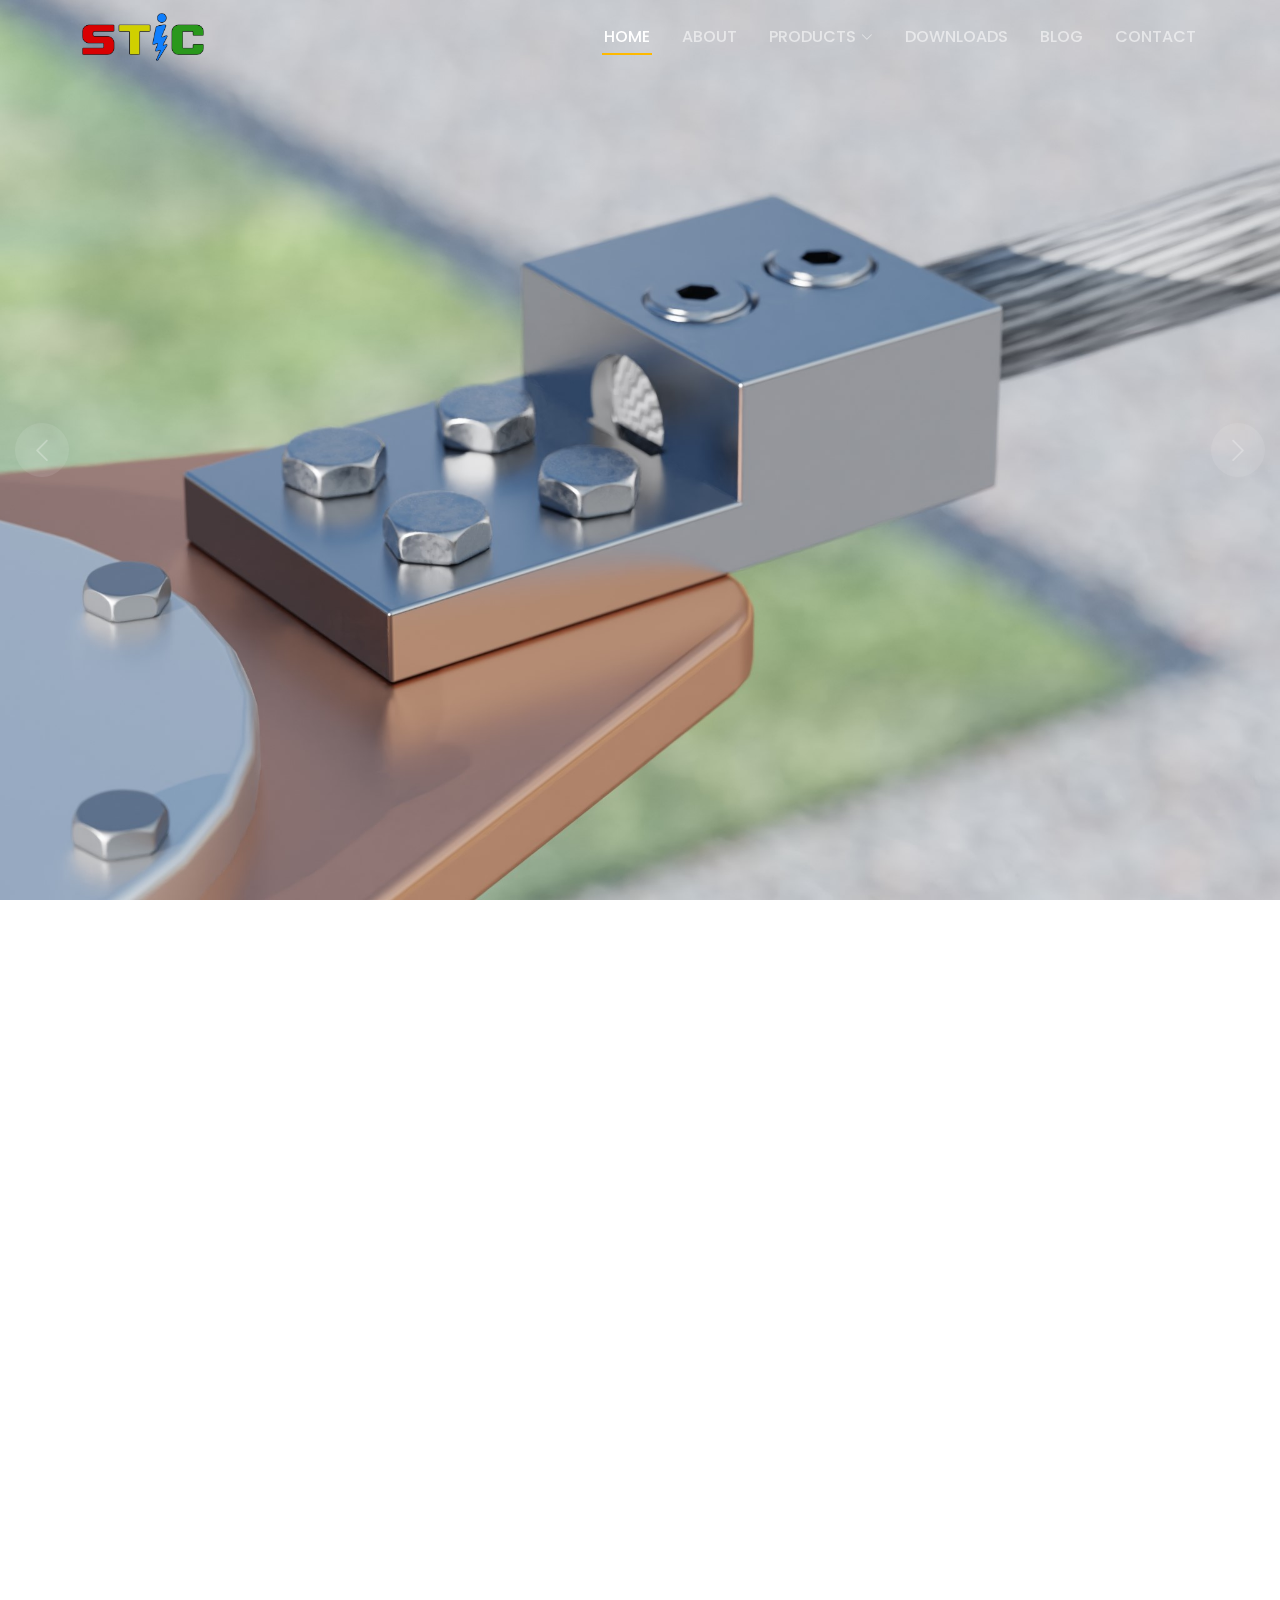
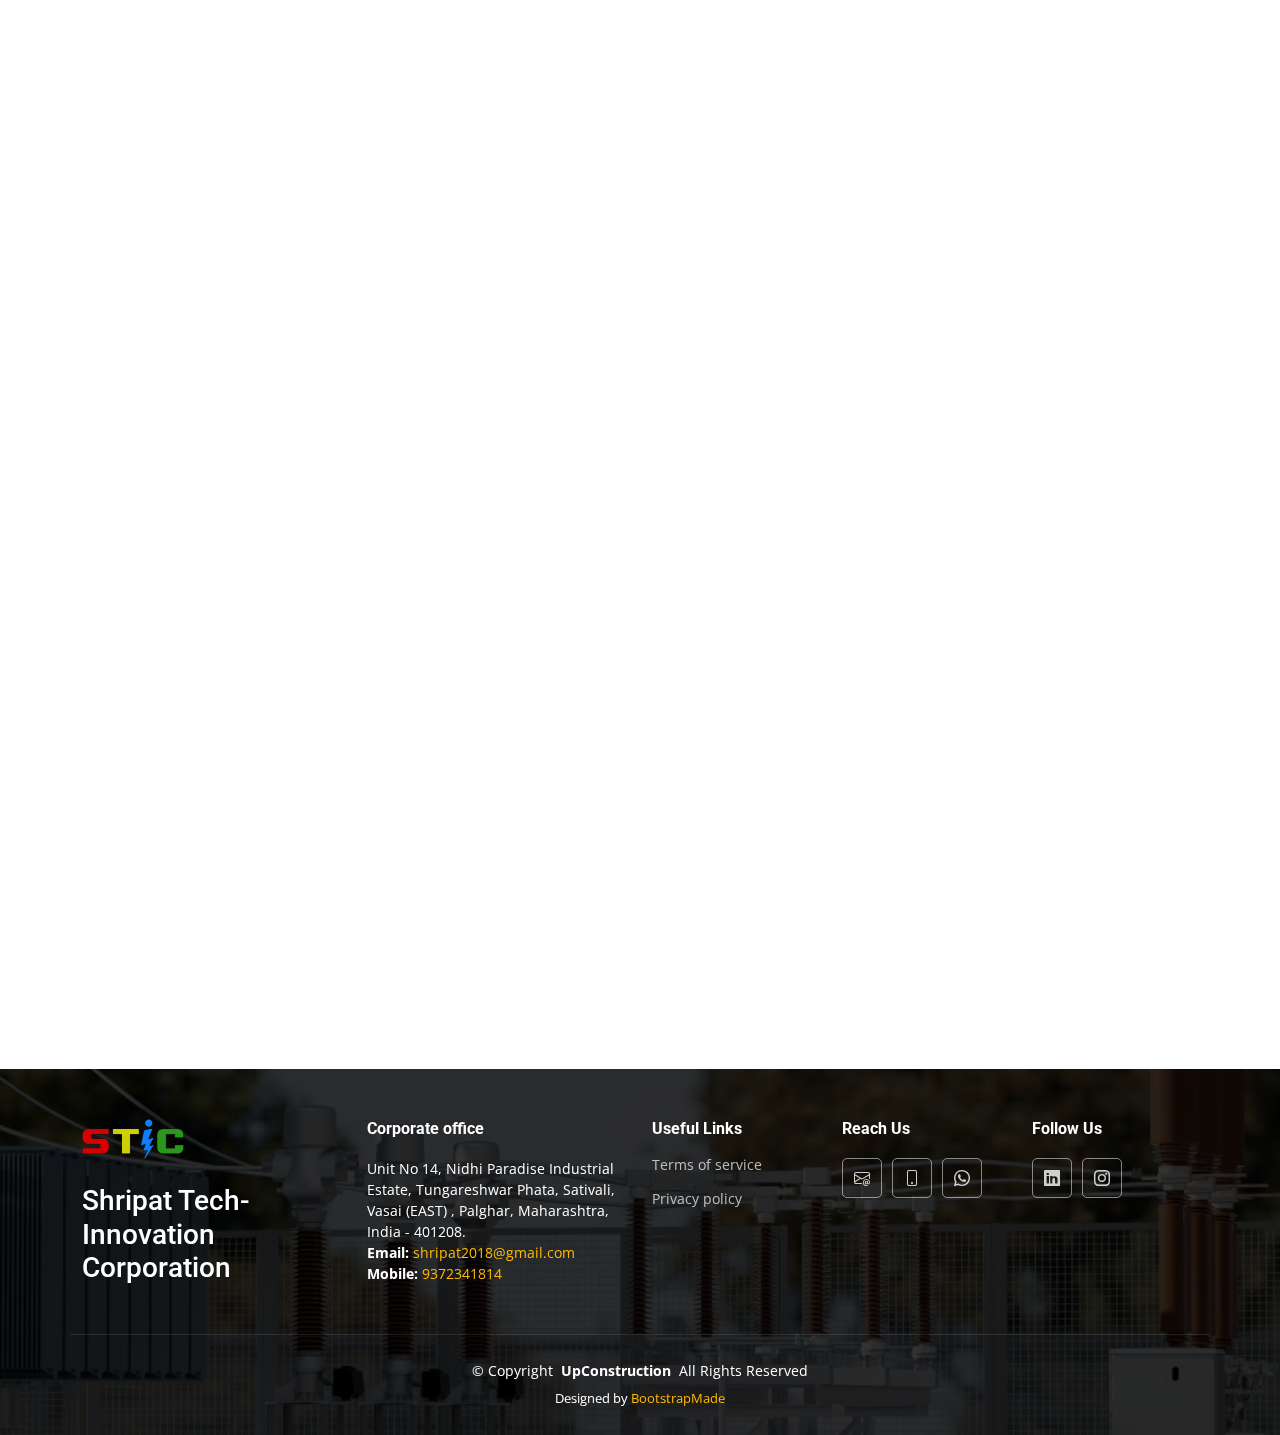
==== index.html @ 613ca69b "few updates" ====
<!DOCTYPE html>
<html lang="en">

<head>
  <meta charset="utf-8">
  <meta content="width=device-width, initial-scale=1.0" name="viewport">
  <title>STIC</title>
  <meta content="" name="description">
  <meta content="" name="keywords">

  <!-- Favicons -->
  <link href="assets/img/favicon.png" rel="icon">
  <link href="assets/img/apple-touch-icon.png" rel="apple-touch-icon">

  <!-- Fonts -->
  <link href="https://fonts.googleapis.com" rel="preconnect">
  <link href="https://fonts.gstatic.com" rel="preconnect" crossorigin>
  <link
    href="https://fonts.googleapis.com/css2?family=Roboto:ital,wght@0,100;0,300;0,400;0,500;0,700;0,900;1,100;1,300;1,400;1,500;1,700;1,900&family=Open+Sans:ital,wght@0,300;0,400;0,500;0,600;0,700;0,800;1,300;1,400;1,500;1,600;1,700;1,800&family=Poppins:ital,wght@0,100;0,200;0,300;0,400;0,500;0,600;0,700;0,800;0,900;1,100;1,200;1,300;1,400;1,500;1,600;1,700;1,800;1,900&display=swap"
    rel="stylesheet">

  <!-- Vendor CSS Files -->
  <link href="assets/vendor/bootstrap/css/bootstrap.min.css" rel="stylesheet">
  <link href="assets/vendor/bootstrap-icons/bootstrap-icons.css" rel="stylesheet">
  <link href="assets/vendor/aos/aos.css" rel="stylesheet">
  <link href="assets/vendor/glightbox/css/glightbox.min.css" rel="stylesheet">
  <link href="assets/vendor/swiper/swiper-bundle.min.css" rel="stylesheet">

  <!-- Main CSS File -->
  <link href="assets/css/main.css" rel="stylesheet">

  <!-- =======================================================
  * Template Name: UpConstruction
  * Template URL: https://bootstrapmade.com/upconstruction-bootstrap-construction-website-template/
  * Updated: May 18 2024 with Bootstrap v5.3.3
  * Author: BootstrapMade.com
  * License: https://bootstrapmade.com/license/
  ======================================================== -->
</head>

<body class="index-page">

  <header id="header" class="header d-flex align-items-center fixed-top">
    <div class="container-fluid container-xl position-relative d-flex align-items-center justify-content-between">

      <a href="index.html" class="logo d-flex align-items-center">
        <!-- Uncomment the line below if you also wish to use an image logo -->
        <img src="assets/img/stic-logo-big-nobg.png" alt="STIC">
        <!-- <h1 class="sitename">STIC</h1> <span>.</span> -->
      </a>

      <nav id="navmenu" class="navmenu">
        <ul>
          <li><a href="index.html" class="active">Home</a></li>
          <li><a href="about.html">About</a></li>
          <!-- <li><a href="services.html">Services</a></li> -->
          <li class="dropdown"><a href="products.html"><span>Products</span> <i
                class="bi bi-chevron-down toggle-dropdown"></i></a>
            <ul>
              <li class="dropdown"><a href="#"><span>EASYCON</span> <i
                    class="bi bi-chevron-down toggle-dropdown"></i></a>
                <ul>
                  <li><a href="easycon-1.html">EASYCON-1</a></li>
                  <li><a href="#">EASYCON-2</a></li>
                  <li><a href="#">EASYCON-3</a></li>
                  <li><a href="#">EASYCON-4</a></li>
                  <li><a href="#">EASYCON-5</a></li>
                </ul>
              </li>
              <li class="dropdown"><a href="#"><span>TUSKER</span> <i
                    class="bi bi-chevron-down toggle-dropdown"></i></a>
                <ul>
                  <li><a href="#">TUSKER-1</a></li>
                  <li><a href="#">TUSKER-2</a></li>
                  <li><a href="#">TUSKER-3</a></li>
                  <li><a href="#">TUSKER-4</a></li>
                  <li><a href="#">TUSKER-5</a></li>
                </ul>
              </li>
              <li><a href="#">KRIMPKON</a></li>
              <li><a href="#">EASY-SHREENK</a></li>
              <li><a href="#">KANGARU-SMART</a></li>
              <li><a href="#">LVABC,MVABC,MVCC</a></li>
              <li><a href="#">CLAMPING</a></li>

            </ul>
          </li>
          <!-- <li><a href="download.html">Projects</a></li> -->
          <li><a href="download.html">Downloads</a></li>
          <li><a href="blog.html">Blog</a></li>
          <li><a href="contact.html">Contact</a></li>

        </ul>
        <i class="mobile-nav-toggle d-xl-none bi bi-list"></i>
      </nav>

    </div>
  </header>

  <main class="main">

    <!-- Hero Section -->
    <section id="hero" class="hero section">
      <!-- <div class="info d-flex align-items-center">
        <div class="container">
          <div class="row justify-content-center" data-aos="fade-up" data-aos-delay="100">
            <div class="col-lg-12 text-center">
              <h2 class="">Shripat Tech-Innovation Corporation</h2>
              <p>Energy Belongs to Engineers <br>Innovative , Reliable, Quality Solutions.</p>
              <a href="#get-started" class="btn-get-started">Get Started</a>
            </div>
          </div>
        </div>
      </div> -->

      <div id="section-fqREP4OWmC-carousel" class="carousel slide" data-bs-ride="carousel" data-bs-interval="5000">

        <div class="carousel-item">
          <img src="assets/img/hero-carousel/hero-carousel-1.jpg" alt="">
        </div>

        <div class="carousel-item active">
          <img src="assets/img/hero-carousel/hero-carousel-2.jpg" alt="">
        </div>

        <div class="carousel-item">
          <img src="assets/img/hero-carousel/hero-carousel-3.jpg" alt="">
        </div>

        <div class="carousel-item">
          <img src="assets/img/hero-carousel/hero-carousel-4.jpg" alt="">
        </div>

        <div class="carousel-item">
          <img src="assets/img/hero-carousel/hero-carousel-5.jpg" alt="">
        </div>

        <a class="carousel-control-prev" href="#section-fqREP4OWmC-carousel" role="button" data-bs-slide="prev">
          <span class="carousel-control-prev-icon bi bi-chevron-left" aria-hidden="true"></span>
        </a>

        <a class="carousel-control-next" href="#section-fqREP4OWmC-carousel" role="button" data-bs-slide="next">
          <span class="carousel-control-next-icon bi bi-chevron-right" aria-hidden="true"></span>
        </a>

      </div>

    </section><!-- /Hero Section -->


    <!-- Awards Section -->
    <section id="awards" class="awards section"> <!-- getbootstrap : Individual .carousel-item interval  -->

      <div class="container section-title" data-aos="fade-up">
        <h2>Awards</h2>
        <!-- <p>We are awarded by</p> -->
      </div><!-- End Section Title -->

      <!-- Section Title -->
      <div class="container" data-aos="fade-up">

        <div id="carouselExampleInterval" class="carousel slide" data-bs-ride="carousel">
          <div class="carousel-inner" style="text-align: -webkit-center;">
            <div class="carousel-item active" data-bs-interval="2000">
              <img src="assets/img/awards/award-1.JPG" class="d-block w-75" alt="...">
            </div>
            <div class="carousel-item" data-bs-interval="2000">
              <img src="assets/img/awards/award-2.jpeg" class="d-block w-75" alt="...">
            </div>
            <div class="carousel-item" data-bs-interval="2000">
              <img src="assets/img/awards/award-3.jpg" class="d-block w-75" alt="...">
            </div>
            <div class="carousel-item" data-bs-interval="2000">
              <img src="assets/img/awards/award-4.png" class="d-block w-75" alt="...">
            </div>
          </div>
          <button class="carousel-control-prev" type="button" data-bs-target="#carouselExampleInterval" data-bs-slide="prev">
            <span class="carousel-control-prev-icon" aria-hidden="true"></span>
            <span class="visually-hidden">Previous</span>
          </button>
          <button class="carousel-control-next" type="button" data-bs-target="#carouselExampleInterval" data-bs-slide="next">
            <span class="carousel-control-next-icon" aria-hidden="true"></span>
            <span class="visually-hidden">Next</span>
          </button>
        </div>

      </div>
    </section>


    <!-- key-figures Section -->
    <section id="key-figures" class="key-figures section">

      <div class="container section-title" data-aos="fade-up">
        <h2>Key Figure</h2>
        <!-- <p>We are key-figureed</p> -->
      </div><!-- End Section Title -->

      <!-- Section Title -->
      <div class="container" data-aos="fade-up">

        <div class="container">
          <div class="row" style="align-items: center; text-align: center;">
            <div class="col-lg-3 col-md-6 col-sm-6">
              <h1><i class="bi bi-hourglass-split" style="color: var(--accent-color);"></i></h1>
              <h2>25+</h2>
              <h3>Successfull Years <br>in Industry</h3>
              <!-- <img src="assets/img/key-figures/key-figure-3.jpg" alt="..." style="width: 100%; box-shadow: 0px 0px 4px grey; padding: 5px; margin: 4px 0;"> -->
            </div>
            <div class="col-lg-3 col-md-6 col-sm-6">
              <h1><i class="bi bi-cast" style="color: var(--accent-color);"></i></h1>
              <h2>300+</h2>
              <h3>Projects executed<br></h3>
              <!-- <img src="assets/img/key-figures/key-figure-4.png" alt="..." style="width: 100%; box-shadow: 0px 0px 4px grey; padding: 5px; margin: 4px 0;"> -->
            </div>
            <div class="col-lg-3 col-md-6 col-sm-6">
              <h1><i class="bi bi-people-fill" style="color: var(--accent-color);"></i></h1>
              <h2>50+</h2>
              <h3>Happy Customers</h3>
              <!-- <img src="assets/img/key-figures/key-figure-1.JPG" alt="..." style="width: 100%; box-shadow: 0px 0px 4px grey; padding: 5px; margin: 4px 0;"> -->
            </div>
            <div class="col-lg-3 col-md-6 col-sm-6">
              <h1><i class="bi bi-aspect-ratio-fill" style="color: var(--accent-color);"></i></h1>
              <h2>100+</h2>
              <h3>Innovative Designs</h3>
              <!-- <img src="assets/img/key-figures/key-figure-2.jpeg" alt="..." style="width: 100%; box-shadow: 0px 0px 4px grey; padding: 5px; margin: 4px 0;"> -->
            </div>
          </div>
        </div>
      </div>
    </section>




    <!-- Services Section -->
    <section id="services" class="services section" style="display: none;">

      <!-- Section Title -->
      <div class="container section-title" data-aos="fade-up">
        <h2>Who we serve</h2>
        <p>Necessitatibus eius consequatur ex aliquid fuga eum quidem sint consectetur velit</p>
      </div><!-- End Section Title -->

      <div class="container">

        <div class="row gy-4">

          <div class="col-lg-4 col-md-6" data-aos="fade-up" data-aos-delay="100">
            <div class="service-item  position-relative">
              <div class="icon">
                <i class="fa-solid fa-mountain-city"></i>
              </div>
              <h3>Nesciunt Mete</h3>
              <p>Provident nihil minus qui consequatur non omnis maiores. Eos accusantium minus dolores iure
                perferendis
                tempore et consequatur.</p>
              <a href="#" class="readmore stretched-link">Read more <i class="bi bi-arrow-right"></i></a>
            </div>
          </div><!-- End Service Item -->

          <div class="col-lg-4 col-md-6" data-aos="fade-up" data-aos-delay="200">
            <div class="service-item position-relative">
              <div class="icon">
                <i class="fa-solid fa-arrow-up-from-ground-water"></i>
              </div>
              <h3>Eosle Commodi</h3>
              <p>Ut autem aut autem non a. Sint sint sit facilis nam iusto sint. Libero corrupti neque eum hic non
                ut
                nesciunt dolorem.</p>
              <a href="#" class="readmore stretched-link">Read more <i class="bi bi-arrow-right"></i></a>
            </div>
          </div><!-- End Service Item -->

          <div class="col-lg-4 col-md-6" data-aos="fade-up" data-aos-delay="300">
            <div class="service-item position-relative">
              <div class="icon">
                <i class="fa-solid fa-compass-drafting"></i>
              </div>
              <h3>Ledo Markt</h3>
              <p>Ut excepturi voluptatem nisi sed. Quidem fuga consequatur. Minus ea aut. Vel qui id voluptas
                adipisci
                eos earum corrupti.</p>
              <a href="#" class="readmore stretched-link">Read more <i class="bi bi-arrow-right"></i></a>
            </div>
          </div><!-- End Service Item -->

          <div class="col-lg-4 col-md-6" data-aos="fade-up" data-aos-delay="400">
            <div class="service-item position-relative">
              <div class="icon">
                <i class="fa-solid fa-trowel-bricks"></i>
              </div>
              <h3>Asperiores Commodit</h3>
              <p>Non et temporibus minus omnis sed dolor esse consequatur. Cupiditate sed error ea fuga sit
                provident
                adipisci neque.</p>
              <a href="#" class="readmore stretched-link">Read more <i class="bi bi-arrow-right"></i></a>
            </div>
          </div><!-- End Service Item -->

          <div class="col-lg-4 col-md-6" data-aos="fade-up" data-aos-delay="500">
            <div class="service-item position-relative">
              <div class="icon">
                <i class="fa-solid fa-helmet-safety"></i>
              </div>
              <h3>Velit Doloremque</h3>
              <p>Cumque et suscipit saepe. Est maiores autem enim facilis ut aut ipsam corporis aut. Sed animi at
                autem
                alias eius labore.</p>
              <a href="#" class="readmore stretched-link">Read more <i class="bi bi-arrow-right"></i></a>
            </div>
          </div><!-- End Service Item -->

          <div class="col-lg-4 col-md-6" data-aos="fade-up" data-aos-delay="600">
            <div class="service-item position-relative">
              <div class="icon">
                <i class="fa-solid fa-arrow-up-from-ground-water"></i>
              </div>
              <h3>Dolori Architecto</h3>
              <p>Hic molestias ea quibusdam eos. Fugiat enim doloremque aut neque non et debitis iure. Corrupti
                recusandae ducimus enim.</p>
              <a href="#" class="readmore stretched-link">Read more <i class="bi bi-arrow-right"></i></a>
            </div>
          </div><!-- End Service Item -->

        </div>

      </div>

    </section><!-- /Services Section -->

    <!-- Alt Services Section -->
    <section id="alt-services" class="alt-services section" style="display: none;">

      <div class="container">

        <div class="row justify-content-around gy-4">
          <div class="features-image col-lg-6" data-aos="fade-up" data-aos-delay="100"><img
              src="assets/img/alt-services.jpg" alt=""></div>

          <div class="col-lg-5 d-flex flex-column justify-content-center" data-aos="fade-up" data-aos-delay="200">
            <h3>Enim quis est voluptatibus aliquid consequatur fugiat</h3>
            <p>Esse voluptas cumque vel exercitationem. Reiciendis est hic accusamus. Non ipsam et sed minima
              temporibus
              laudantium. Soluta voluptate sed facere corporis dolores excepturi</p>

            <div class="icon-box d-flex position-relative" data-aos="fade-up" data-aos-delay="300">
              <i class="bi bi-easel flex-shrink-0"></i>
              <div>
                <h4><a href="" class="stretched-link">Lorem Ipsum</a></h4>
                <p>Voluptatum deleniti atque corrupti quos dolores et quas molestias excepturi sint occaecati
                  cupiditate
                  non provident</p>
              </div>
            </div><!-- End Icon Box -->

            <div class="icon-box d-flex position-relative" data-aos="fade-up" data-aos-delay="400">
              <i class="bi bi-patch-check flex-shrink-0"></i>
              <div>
                <h4><a href="" class="stretched-link">Nemo Enim</a></h4>
                <p>At vero eos et accusamus et iusto odio dignissimos ducimus qui blanditiis praesentium voluptatum
                  deleniti atque</p>
              </div>
            </div><!-- End Icon Box -->

            <div class="icon-box d-flex position-relative" data-aos="fade-up" data-aos-delay="500">
              <i class="bi bi-brightness-high flex-shrink-0"></i>
              <div>
                <h4><a href="" class="stretched-link">Dine Pad</a></h4>
                <p>Explicabo est voluptatum asperiores consequatur magnam. Et veritatis odit. Sunt aut deserunt
                  minus
                  aut eligendi omnis</p>
              </div>
            </div><!-- End Icon Box -->

            <div class="icon-box d-flex position-relative" data-aos="fade-up" data-aos-delay="600">
              <i class="bi bi-brightness-high flex-shrink-0"></i>
              <div>
                <h4><a href="" class="stretched-link">Tride clov</a></h4>
                <p>Est voluptatem labore deleniti quis a delectus et. Saepe dolorem libero sit non aspernatur odit
                  amet.
                  Et eligendi</p>
              </div>
            </div><!-- End Icon Box -->

          </div>
        </div>

      </div>

    </section><!-- /Alt Services Section -->



    <!-- Projects Section -->
    <section id="projects" class="projects section" style="display: none;">

      <!-- Section Title -->
      <div class="container section-title" data-aos="fade-up">
        <h2 class="">Projects</h2>
        <p>Necessitatibus eius consequatur ex aliquid fuga eum quidem sint consectetur velit</p>
      </div><!-- End Section Title -->

      <div class="container">

        <div class="isotope-layout" data-default-filter="*" data-layout="masonry" data-sort="original-order">

          <ul class="portfolio-filters isotope-filters" data-aos="fade-up" data-aos-delay="100">
            <li data-filter="*" class="filter-active">All</li>
            <li data-filter=".filter-remodeling">Remodeling</li>
            <li data-filter=".filter-construction">Construction</li>
            <li data-filter=".filter-repairs">Repairs</li>
            <li data-filter=".filter-design">Design</li>
          </ul><!-- End Portfolio Filters -->

          <div class="row gy-4 isotope-container" data-aos="fade-up" data-aos-delay="200">

            <div class="col-lg-4 col-md-6 portfolio-item isotope-item filter-remodeling">
              <div class="portfolio-content h-100">
                <img src="assets/img/projects/remodeling-1.jpg" class="img-fluid" alt="">
                <div class="portfolio-info">
                  <h4>App 1</h4>
                  <p>Lorem ipsum, dolor sit amet consectetur</p>
                  <a href="assets/img/projects/remodeling-1.jpg" title="App 1" data-gallery="portfolio-gallery-app"
                    class="glightbox preview-link"><i class="bi bi-zoom-in"></i></a>
                  <a href="project-details.html" title="More Details" class="details-link"><i
                      class="bi bi-link-45deg"></i></a>
                </div>
              </div>
            </div><!-- End Portfolio Item -->

            <div class="col-lg-4 col-md-6 portfolio-item isotope-item filter-construction">
              <div class="portfolio-content h-100">
                <img src="assets/img/projects/construction-1.jpg" class="img-fluid" alt="">
                <div class="portfolio-info">
                  <h4>Product 1</h4>
                  <p>Lorem ipsum, dolor sit amet consectetur</p>
                  <a href="assets/img/projects/construction-1.jpg" title="Product 1"
                    data-gallery="portfolio-gallery-product" class="glightbox preview-link"><i
                      class="bi bi-zoom-in"></i></a>
                  <a href="project-details.html" title="More Details" class="details-link"><i
                      class="bi bi-link-45deg"></i></a>
                </div>
              </div>
            </div><!-- End Portfolio Item -->

            <div class="col-lg-4 col-md-6 portfolio-item isotope-item filter-repairs">
              <div class="portfolio-content h-100">
                <img src="assets/img/projects/repairs-1.jpg" class="img-fluid" alt="">
                <div class="portfolio-info">
                  <h4>Branding 1</h4>
                  <p>Lorem ipsum, dolor sit amet consectetur</p>
                  <a href="assets/img/projects/repairs-1.jpg" title="Branding 1"
                    data-gallery="portfolio-gallery-branding" class="glightbox preview-link"><i
                      class="bi bi-zoom-in"></i></a>
                  <a href="project-details.html" title="More Details" class="details-link"><i
                      class="bi bi-link-45deg"></i></a>
                </div>
              </div>
            </div><!-- End Portfolio Item -->

            <div class="col-lg-4 col-md-6 portfolio-item isotope-item filter-design">
              <div class="portfolio-content h-100">
                <img src="assets/img/projects/design-1.jpg" class="img-fluid" alt="">
                <div class="portfolio-info">
                  <h4>Books 1</h4>
                  <p>Lorem ipsum, dolor sit amet consectetur</p>
                  <a href="assets/img/projects/design-1.jpg" title="Branding 1" data-gallery="portfolio-gallery-book"
                    class="glightbox preview-link"><i class="bi bi-zoom-in"></i></a>
                  <a href="project-details.html" title="More Details" class="details-link"><i
                      class="bi bi-link-45deg"></i></a>
                </div>
              </div>
            </div><!-- End Portfolio Item -->

            <div class="col-lg-4 col-md-6 portfolio-item isotope-item filter-remodeling">
              <div class="portfolio-content h-100">
                <img src="assets/img/projects/remodeling-2.jpg" class="img-fluid" alt="">
                <div class="portfolio-info">
                  <h4>App 2</h4>
                  <p>Lorem ipsum, dolor sit amet consectetur</p>
                  <a href="assets/img/projects/remodeling-2.jpg" title="App 2" data-gallery="portfolio-gallery-app"
                    class="glightbox preview-link"><i class="bi bi-zoom-in"></i></a>
                  <a href="project-details.html" title="More Details" class="details-link"><i
                      class="bi bi-link-45deg"></i></a>
                </div>
              </div>
            </div><!-- End Portfolio Item -->

            <div class="col-lg-4 col-md-6 portfolio-item isotope-item filter-construction">
              <div class="portfolio-content h-100">
                <img src="assets/img/projects/construction-2.jpg" class="img-fluid" alt="">
                <div class="portfolio-info">
                  <h4>Product 2</h4>
                  <p>Lorem ipsum, dolor sit amet consectetur</p>
                  <a href="assets/img/projects/construction-2.jpg" title="Product 2"
                    data-gallery="portfolio-gallery-product" class="glightbox preview-link"><i
                      class="bi bi-zoom-in"></i></a>
                  <a href="project-details.html" title="More Details" class="details-link"><i
                      class="bi bi-link-45deg"></i></a>
                </div>
              </div>
            </div><!-- End Portfolio Item -->

            <div class="col-lg-4 col-md-6 portfolio-item isotope-item filter-repairs">
              <div class="portfolio-content h-100">
                <img src="assets/img/projects/repairs-2.jpg" class="img-fluid" alt="">
                <div class="portfolio-info">
                  <h4>Branding 2</h4>
                  <p>Lorem ipsum, dolor sit amet consectetur</p>
                  <a href="assets/img/projects/repairs-2.jpg" title="Branding 2"
                    data-gallery="portfolio-gallery-branding" class="glightbox preview-link"><i
                      class="bi bi-zoom-in"></i></a>
                  <a href="project-details.html" title="More Details" class="details-link"><i
                      class="bi bi-link-45deg"></i></a>
                </div>
              </div>
            </div><!-- End Portfolio Item -->

            <div class="col-lg-4 col-md-6 portfolio-item isotope-item filter-design">
              <div class="portfolio-content h-100">
                <img src="assets/img/projects/design-2.jpg" class="img-fluid" alt="">
                <div class="portfolio-info">
                  <h4>Books 2</h4>
                  <p>Lorem ipsum, dolor sit amet consectetur</p>
                  <a href="assets/img/projects/design-2.jpg" title="Branding 2" data-gallery="portfolio-gallery-book"
                    class="glightbox preview-link"><i class="bi bi-zoom-in"></i></a>
                  <a href="project-details.html" title="More Details" class="details-link"><i
                      class="bi bi-link-45deg"></i></a>
                </div>
              </div>
            </div><!-- End Portfolio Item -->

            <div class="col-lg-4 col-md-6 portfolio-item isotope-item filter-remodeling">
              <div class="portfolio-content h-100">
                <img src="assets/img/projects/remodeling-3.jpg" class="img-fluid" alt="">
                <div class="portfolio-info">
                  <h4>App 3</h4>
                  <p>Lorem ipsum, dolor sit amet consectetur</p>
                  <a href="assets/img/projects/remodeling-3.jpg" title="App 3" data-gallery="portfolio-gallery-app"
                    class="glightbox preview-link"><i class="bi bi-zoom-in"></i></a>
                  <a href="project-details.html" title="More Details" class="details-link"><i
                      class="bi bi-link-45deg"></i></a>
                </div>
              </div>
            </div><!-- End Portfolio Item -->

            <div class="col-lg-4 col-md-6 portfolio-item isotope-item filter-construction">
              <div class="portfolio-content h-100">
                <img src="assets/img/projects/construction-3.jpg" class="img-fluid" alt="">
                <div class="portfolio-info">
                  <h4>Product 3</h4>
                  <p>Lorem ipsum, dolor sit amet consectetur</p>
                  <a href="assets/img/projects/construction-3.jpg" title="Product 3"
                    data-gallery="portfolio-gallery-product" class="glightbox preview-link"><i
                      class="bi bi-zoom-in"></i></a>
                  <a href="project-details.html" title="More Details" class="details-link"><i
                      class="bi bi-link-45deg"></i></a>
                </div>
              </div>
            </div><!-- End Portfolio Item -->

            <div class="col-lg-4 col-md-6 portfolio-item isotope-item filter-repairs">
              <div class="portfolio-content h-100">
                <img src="assets/img/projects/repairs-3.jpg" class="img-fluid" alt="">
                <div class="portfolio-info">
                  <h4>Branding 3</h4>
                  <p>Lorem ipsum, dolor sit amet consectetur</p>
                  <a href="assets/img/projects/repairs-3.jpg" title="Branding 2"
                    data-gallery="portfolio-gallery-branding" class="glightbox preview-link"><i
                      class="bi bi-zoom-in"></i></a>
                  <a href="project-details.html" title="More Details" class="details-link"><i
                      class="bi bi-link-45deg"></i></a>
                </div>
              </div>
            </div><!-- End Portfolio Item -->

            <div class="col-lg-4 col-md-6 portfolio-item isotope-item filter-design">
              <div class="portfolio-content h-100">
                <img src="assets/img/projects/design-3.jpg" class="img-fluid" alt="">
                <div class="portfolio-info">
                  <h4>Books 3</h4>
                  <p>Lorem ipsum, dolor sit amet consectetur</p>
                  <a href="assets/img/projects/design-3.jpg" title="Branding 3" data-gallery="portfolio-gallery-book"
                    class="glightbox preview-link"><i class="bi bi-zoom-in"></i></a>
                  <a href="project-details.html" title="More Details" class="details-link"><i
                      class="bi bi-link-45deg"></i></a>
                </div>
              </div>
            </div><!-- End Portfolio Item -->

          </div><!-- End Portfolio Container -->

        </div>

      </div>

    </section><!-- /Projects Section -->





    <!-- customers Section -->
    <section id="customers" class="customers section">

      <!-- Section Title -->
      <div class="container section-title" data-aos="fade-up">
        <h2>Customers</h2>
        <p>Our Customer</p>
      </div><!-- End Section Title -->

      <div class="container" data-aos="fade-up" data-aos-delay="100">


        <marquee width="100%" direction="left">
          <img src="assets/img/customers-logos/ad0.png" alt="...">
          <img src="assets/img/customers-logos/ad1.jpg" alt="...">
          <img src="assets/img/customers-logos/ad2.jpg" alt="...">
          <img src="assets/img/customers-logos/ad3.jpg" alt="...">
          <img src="assets/img/customers-logos/ad4.jpg" alt="...">
          <img src="assets/img/customers-logos/ad5.jpg" alt="...">
          <img src="assets/img/customers-logos/ad6.jpg" alt="...">
          <img src="assets/img/customers-logos/ad7.jpg" alt="...">
          <img src="assets/img/customers-logos/ad9.jpg" alt="...">
          <img src="assets/img/customers-logos/ad10.jpg" alt="...">
          <img src="assets/img/customers-logos/td11.jpg" alt="...">
          <img src="assets/img/customers-logos/td12.jpg" alt="...">
          <img src="assets/img/customers-logos/td13.jpg" alt="...">
          <img src="assets/img/customers-logos/td14.jpg" alt="...">
        </marquee>

        <!--         <marquee class="blink" width="100%" direction="right">
          <img src="assets/img/customers-logos/ad0.png" alt="...">
          <img src="assets/img/customers-logos/ad1.jpg" alt="...">
          <img src="assets/img/customers-logos/ad2.jpg" alt="...">
          <img src="assets/img/customers-logos/ad3.jpg" alt="...">
          <img src="assets/img/customers-logos/ad4.jpg" alt="...">
          <img src="assets/img/customers-logos/ad5.jpg" alt="...">
          <img src="assets/img/customers-logos/ad6.jpg" alt="...">
          <img src="assets/img/customers-logos/ad7.jpg" alt="...">
          <img src="assets/img/customers-logos/ad9.jpg" alt="...">
          <img src="assets/img/customers-logos/ad10.jpg" alt="...">
          <img src="assets/img/customers-logos/td11.jpg" alt="...">
          <img src="assets/img/customers-logos/td12.jpg" alt="...">
          <img src="assets/img/customers-logos/td13.jpg" alt="...">
          <img src="assets/img/customers-logos/td14.jpg" alt="...">
        </marquee> -->

      </div>
    </section>

    <!-- <section id="testimonials" class="testimonials section" >
      <div id="carouselExampleInterval" class="carousel slide" data-bs-ride="carousel">
        <div class="carousel-inner" style="text-align: -webkit-center;">
          <div class="carousel-item active" data-bs-interval="10000">
            <img src="assets/img/customers-logos/ad0.png" class="d-block w-25" alt="...">
          </div>
          <div class="carousel-item" data-bs-interval="10000">
            <img src="assets/img/customers-logos/ad1.jpg" class="d-block w-25" alt="...">
          </div>
          <div class="carousel-item" data-bs-interval="10000">
            <img src="assets/img/customers-logos/ad2.jpg" class="d-block w-25" alt="...">
          </div>
        </div>
        <button class="carousel-control-prev" type="button" data-bs-target="#carouselExampleInterval" data-bs-slide="prev">
          <span class="carousel-control-prev-icon" aria-hidden="true"></span>
          <span class="visually-hidden">Previous</span>
        </button>
        <button class="carousel-control-next" type="button" data-bs-target="#carouselExampleInterval" data-bs-slide="next">
          <span class="carousel-control-next-icon" aria-hidden="true"></span>
          <span class="visually-hidden">Next</span>
        </button>
      </div>
    </section> -->

    <!-- customers Section -->
    <section id="customers" class="customers section" style="display: none;">

      <!-- Section Title -->
      <div class="container section-title" data-aos="fade-up">
        <h2>Customers</h2>
        <p>Our Customer</p>
      </div><!-- End Section Title -->

      <div class="container" data-aos="fade-up" data-aos-delay="100">

        <div class="swiper">
          <script type="application/json" class="swiper-config">
            {
              "loop": true,
              "speed": 600,
              "autoplay": {
                "delay": 5000
              },
              "slidesPerView": "auto",
              "pagination": {
                "el": ".swiper-pagination",
                "type": "bullets",
                "clickable": true
              },
              "breakpoints": {
                 "320":{
                  "slidesPerView": 1,
                  "spaceBetween": 40
                },
                "1200": {
                  "slidesPerView": 2,
                  "spaceBetween": 20
                }
              }
            }
          </script>
          <div class="swiper-wrapper">

            <div style="width: 400px !important;" class="swiper-slide">
              <div class="customer-wrap">
                <div class="customer-item">
                  <!-- <img src="assets/img/customers/customers-1.jpg" class="customer-img" alt=""> -->
                  <img src="assets/img/customers-logos/ad0.png" class="customer-img" alt="">
                  <!-- <h3>Saul Goodman</h3>
                  <h4>Ceo &amp; Founder</h4> -->
                  <!-- <div class="stars">
                    <i class="bi bi-star-fill"></i><i class="bi bi-star-fill"></i><i class="bi bi-star-fill"></i><i
                      class="bi bi-star-fill"></i><i class="bi bi-star-fill"></i>
                  </div> -->
                  <!-- <p>
                    <i class="bi bi-quote quote-icon-left"></i>
                    <span>Proin iaculis purus consequat sem cure digni ssim donec porttitora entum suscipit rhoncus.
                      Accusantium quam, ultricies eget id, aliquam eget nibh et. Maecen aliquam, risus at semper.</span>
                    <i class="bi bi-quote quote-icon-right"></i>
                  </p> -->
                </div>
              </div>
            </div><!-- End customer item -->

            <div class="swiper-slide" style="width: 400px !important;">
              <div class="customer-wrap">
                <div class="customer-item">
                  <img src="assets/img/customers/customers-2.jpg" class="customer-img" alt="">
                  <h3>Sara Wilsson</h3>
                  <h4>Designer</h4>
                  <!-- <div class="stars">
                    <i class="bi bi-star-fill"></i><i class="bi bi-star-fill"></i><i class="bi bi-star-fill"></i><i
                      class="bi bi-star-fill"></i><i class="bi bi-star-fill"></i>
                  </div> -->
                  <p>
                    <i class="bi bi-quote quote-icon-left"></i>
                    <span>Export tempor illum tamen malis malis eram quae irure esse labore quem cillum quid cillum
                      eram
                      malis quorum velit fore eram velit sunt aliqua noster fugiat irure amet legam anim
                      culpa.</span>
                    <i class="bi bi-quote quote-icon-right"></i>
                  </p>
                </div>
              </div>
            </div><!-- End customer item -->

            <!-- <div class="swiper-slide">
              <div class="customer-wrap">
                <div class="customer-item">
                  <img src="assets/img/customers/customers-3.jpg" class="customer-img" alt="">
                  <h3>Jena Karlis</h3>
                  <h4>Store Owner</h4> -->
            <!-- <div class="stars">
                    <i class="bi bi-star-fill"></i><i class="bi bi-star-fill"></i><i class="bi bi-star-fill"></i><i
                      class="bi bi-star-fill"></i><i class="bi bi-star-fill"></i>
                  </div> -->
            <!-- <p>
                    <i class="bi bi-quote quote-icon-left"></i>
                    <span>Enim nisi quem export duis labore cillum quae magna enim sint quorum nulla quem veniam duis
                      minim tempor labore quem eram duis noster aute amet eram fore quis sint minim.</span>
                    <i class="bi bi-quote quote-icon-right"></i>
                  </p>
                </div>
              </div>
            </div> --><!-- End customer item -->



            <!-- <div class="swiper-slide">
              <div class="customer-wrap">
                <div class="customer-item">
                  <img src="assets/img/customers/customers-4.jpg" class="customer-img" alt="">
                  <h3>Matt Brandon</h3>
                  <h4>Freelancer</h4> -->
            <!-- <div class="stars">
                    <i class="bi bi-star-fill"></i><i class="bi bi-star-fill"></i><i class="bi bi-star-fill"></i><i
                      class="bi bi-star-fill"></i><i class="bi bi-star-fill"></i>
                  </div> -->
            <!--  <p>
                    <i class="bi bi-quote quote-icon-left"></i>
                    <span>Fugiat enim eram quae cillum dolore dolor amet nulla culpa multos export minim fugiat minim
                      velit minim dolor enim duis veniam ipsum anim magna sunt elit fore quem dolore labore illum
                      veniam.</span>
                    <i class="bi bi-quote quote-icon-right"></i>
                  </p>
                </div>
              </div>
            </div> --><!-- End customer item -->

            <!-- <div class="swiper-slide">
              <div class="customer-wrap">
                <div class="customer-item">
                  <img src="assets/img/customers/customers-5.jpg" class="customer-img" alt="">
                  <h3>John Larson</h3>
                  <h4>Entrepreneur</h4> -->
            <!-- <div class="stars">
                    <i class="bi bi-star-fill"></i><i class="bi bi-star-fill"></i><i class="bi bi-star-fill"></i><i
                      class="bi bi-star-fill"></i><i class="bi bi-star-fill"></i>
                  </div> -->
            <!-- <p>
                    <i class="bi bi-quote quote-icon-left"></i>
                    <span>Quis quorum aliqua sint quem legam fore sunt eram irure aliqua veniam tempor noster veniam
                      enim culpa labore duis sunt culpa nulla illum cillum fugiat legam esse veniam culpa fore nisi
                      cillum quid.</span>
                    <i class="bi bi-quote quote-icon-right"></i>
                  </p>
                </div>
              </div>
            </div> --><!-- End customer item -->

          </div>
          <div class="swiper-pagination"></div>
        </div>

      </div>

    </section><!-- /customers Section -->

    <!-- Testimonials Section -->
    <section id="testimonials" class="testimonials section">

      <!-- Section Title -->
      <div class="container section-title" data-aos="fade-up">
        <h2>Testimonials</h2>
        <p>Voice of the Customer Insights</p>
      </div><!-- End Section Title -->

      <div class="container" data-aos="fade-up" data-aos-delay="100">

        <div class="swiper">
          <script type="application/json" class="swiper-config">
            {
              "loop": true,
              "speed": 600,
              "autoplay": {
                "delay": 5000
              },
              "slidesPerView": "auto",
              "pagination": {
                "el": ".swiper-pagination",
                "type": "bullets",
                "clickable": true
              },
              "breakpoints": {
                "320": {
                  "slidesPerView": 1,
                  "spaceBetween": 40
                },
                "1200": {
                  "slidesPerView": 2,
                  "spaceBetween": 20
                }
              }
            }
          </script>
          <div class="swiper-wrapper">

            <div class="swiper-slide">
              <div class="testimonial-wrap">
                <div class="testimonial-item">
                  <img src="assets/img/testimonials/testimonials-1.jpg" class="testimonial-img" alt="">
                  <h3>Saul Goodman</h3>
                  <h4>Ceo &amp; Founder</h4>
                  <!-- <div class="stars">
                    <i class="bi bi-star-fill"></i><i class="bi bi-star-fill"></i><i class="bi bi-star-fill"></i><i
                      class="bi bi-star-fill"></i><i class="bi bi-star-fill"></i>
                  </div> -->
                  <p>
                    <i class="bi bi-quote quote-icon-left"></i>
                    <span>Proin iaculis purus consequat sem cure digni ssim donec porttitora entum suscipit rhoncus.
                      Accusantium quam, ultricies eget id, aliquam eget nibh et. Maecen aliquam, risus at
                      semper.</span>
                    <i class="bi bi-quote quote-icon-right"></i>
                  </p>
                </div>
              </div>
            </div><!-- End testimonial item -->

            <div class="swiper-slide">
              <div class="testimonial-wrap">
                <div class="testimonial-item">
                  <img src="assets/img/testimonials/testimonials-2.jpg" class="testimonial-img" alt="">
                  <h3>Sara Wilsson</h3>
                  <h4>Designer</h4>
                  <!-- <div class="stars">
                    <i class="bi bi-star-fill"></i><i class="bi bi-star-fill"></i><i class="bi bi-star-fill"></i><i
                      class="bi bi-star-fill"></i><i class="bi bi-star-fill"></i>
                  </div> -->
                  <p>
                    <i class="bi bi-quote quote-icon-left"></i>
                    <span>Export tempor illum tamen malis malis eram quae irure esse labore quem cillum quid cillum
                      eram
                      malis quorum velit fore eram velit sunt aliqua noster fugiat irure amet legam anim
                      culpa.</span>
                    <i class="bi bi-quote quote-icon-right"></i>
                  </p>
                </div>
              </div>
            </div><!-- End testimonial item -->

            <div class="swiper-slide">
              <div class="testimonial-wrap">
                <div class="testimonial-item">
                  <img src="assets/img/testimonials/testimonials-3.jpg" class="testimonial-img" alt="">
                  <h3>Jena Karlis</h3>
                  <h4>Store Owner</h4>
                  <!-- <div class="stars">
                    <i class="bi bi-star-fill"></i><i class="bi bi-star-fill"></i><i class="bi bi-star-fill"></i><i
                      class="bi bi-star-fill"></i><i class="bi bi-star-fill"></i>
                  </div> -->
                  <p>
                    <i class="bi bi-quote quote-icon-left"></i>
                    <span>Enim nisi quem export duis labore cillum quae magna enim sint quorum nulla quem veniam
                      duis
                      minim tempor labore quem eram duis noster aute amet eram fore quis sint minim.</span>
                    <i class="bi bi-quote quote-icon-right"></i>
                  </p>
                </div>
              </div>
            </div><!-- End testimonial item -->



            <div class="swiper-slide">
              <div class="testimonial-wrap">
                <div class="testimonial-item">
                  <img src="assets/img/testimonials/testimonials-4.jpg" class="testimonial-img" alt="">
                  <h3>Matt Brandon</h3>
                  <h4>Freelancer</h4>
                  <!-- <div class="stars">
                    <i class="bi bi-star-fill"></i><i class="bi bi-star-fill"></i><i class="bi bi-star-fill"></i><i
                      class="bi bi-star-fill"></i><i class="bi bi-star-fill"></i>
                  </div> -->
                  <p>
                    <i class="bi bi-quote quote-icon-left"></i>
                    <span>Fugiat enim eram quae cillum dolore dolor amet nulla culpa multos export minim fugiat
                      minim
                      velit minim dolor enim duis veniam ipsum anim magna sunt elit fore quem dolore labore illum
                      veniam.</span>
                    <i class="bi bi-quote quote-icon-right"></i>
                  </p>
                </div>
              </div>
            </div><!-- End testimonial item -->

            <div class="swiper-slide">
              <div class="testimonial-wrap">
                <div class="testimonial-item">
                  <img src="assets/img/testimonials/testimonials-5.jpg" class="testimonial-img" alt="">
                  <h3>John Larson</h3>
                  <h4>Entrepreneur</h4>
                  <!-- <div class="stars">
                    <i class="bi bi-star-fill"></i><i class="bi bi-star-fill"></i><i class="bi bi-star-fill"></i><i
                      class="bi bi-star-fill"></i><i class="bi bi-star-fill"></i>
                  </div> -->
                  <p>
                    <i class="bi bi-quote quote-icon-left"></i>
                    <span>Quis quorum aliqua sint quem legam fore sunt eram irure aliqua veniam tempor noster veniam
                      enim culpa labore duis sunt culpa nulla illum cillum fugiat legam esse veniam culpa fore nisi
                      cillum quid.</span>
                    <i class="bi bi-quote quote-icon-right"></i>
                  </p>
                </div>
              </div>
            </div><!-- End testimonial item -->

          </div>
          <div class="swiper-pagination"></div>
        </div>

      </div>

    </section><!-- /Testimonials Section -->

  </main>

  <footer id="footer" class="footer">

    <div class="container footer-top">
      <div class="row gy-4">

        <div class="col-lg-3 col-md-3 footer-about"> <!-- Title Starts Here -->
          <a href="index.html" class="logo d-flex align-items-center">
            <img src="assets/img/stic-logo-big-nobg.png" alt="STIC">
          </a>
          <h3>Shripat Tech-Innovation Corporation </h3>
        </div> <!-- Title Ends Here -->

        <div class="col-lg-3 col-md-3 footer-links"> <!-- Office Address Starts Here -->
          <h4>Corporate office</h4>
          <p>Unit No 14, Nidhi Paradise Industrial Estate, Tungareshwar Phata, Sativali, Vasai (EAST) , Palghar,
            Maharashtra, India - 401208.<br>
            <strong>Email: </strong><a href="mailto:shripat2018@gmail.com">shripat2018@gmail.com</a><br>
            <strong>Mobile: </strong><a href="tel:9372341814">9372341814</a>
          </p>
        </div> <!-- Office Address Ends Here -->

        <div class="col-lg-2 col-md-2 footer-links"> <!-- Useful Links Start Here -->
          <h4>Useful Links</h4>
          <ul>
            <li><a href="#">Terms of service</a></li>
            <li><a href="#">Privacy policy</a></li>
          </ul>
        </div> <!-- Useful Links Ends Here -->

        <div class="col-lg-2 col-md-2 footer-links"> <!-- Reach Us Starts Here -->
          <h4>Reach Us</h4>
          <!-- <div class="footer-contact footer-links "> -->
          <div class="social-links d-flex mt-1">
            <a href="mailto:shripat2018@gmail.com" data-bs-toggle="tooltip" data-bs-placement="bottom"
              title="Email : shripat2018@gmail.com"><i class="bi bi-envelope-at"></i></a>
            <a href="tel:9372341814" data-bs-toggle="tooltip" data-bs-placement="bottom" title="Phone : 9372341814"><i
                class="bi bi-phone"></i></a>
            <a href="https://api.whatsapp.com/send?phone=9372341814" data-bs-toggle="tooltip" data-bs-placement="bottom"
              title="WhatsApp : 9372341814"><i class="bi bi-whatsapp"></i></a>
          </div>
          <!-- </div> -->
        </div> <!-- Reach Us Ends Here -->

        <div class="col-lg-2 col-md-2 footer-links"> <!-- Follow Us Links Starts Here -->
          <h4>Follow Us</h4>
          <div class="social-links d-flex mt-1">
            <!-- <a href=""><i class="bi bi-twitter-x"></i></a> -->
            <!-- <a href=""><i class="bi bi-facebook"></i></a> -->

            <a href="https://www.linkedin.com/in/shrinivasshripat/"><i class="bi bi-linkedin"></i></a>
            <a href="https://www.instagram.com/shripat_india"><i class="bi bi-instagram"></i></a>
          </div>
        </div>
      </div> <!-- Follow Us Links Ends Here -->

    </div>
    <div class="container copyright text-center mt-4">
      <p>© <span>Copyright</span> <strong class="px-1 sitename">UpConstruction</strong> <span>All Rights Reserved</span>
      </p>
      <div class="credits">
        <!-- All the links in the footer should remain intact. -->
        <!-- You can delete the links only if you've purchased the pro version. -->
        <!-- Licensing information: https://bootstrapmade.com/license/ -->
        <!-- Purchase the pro version with working PHP/AJAX contact form: [buy-url] -->
        Designed by <a href="https://bootstrapmade.com/">BootstrapMade</a>
      </div>
    </div>

  </footer>

  <!-- Scroll Top -->
  <a href="#" id="scroll-top" class="scroll-top d-flex align-items-center justify-content-center"><i
      class="bi bi-arrow-up-short"></i></a>

  <!-- Preloader -->
  <div id="preloader"></div>

  <!-- Vendor JS Files -->
  <script src="assets/vendor/bootstrap/js/bootstrap.bundle.min.js"></script>
  <script src="assets/vendor/php-email-form/validate.js"></script>
  <script src="assets/vendor/aos/aos.js"></script>
  <script src="assets/vendor/glightbox/js/glightbox.min.js"></script>
  <script src="assets/vendor/imagesloaded/imagesloaded.pkgd.min.js"></script>
  <script src="assets/vendor/isotope-layout/isotope.pkgd.min.js"></script>
  <script src="assets/vendor/swiper/swiper-bundle.min.js"></script>
  <script src="assets/vendor/purecounter/purecounter_vanilla.js"></script>

  <!-- Main JS File -->
  <script src="assets/js/main.js"></script>

</body>

</html>
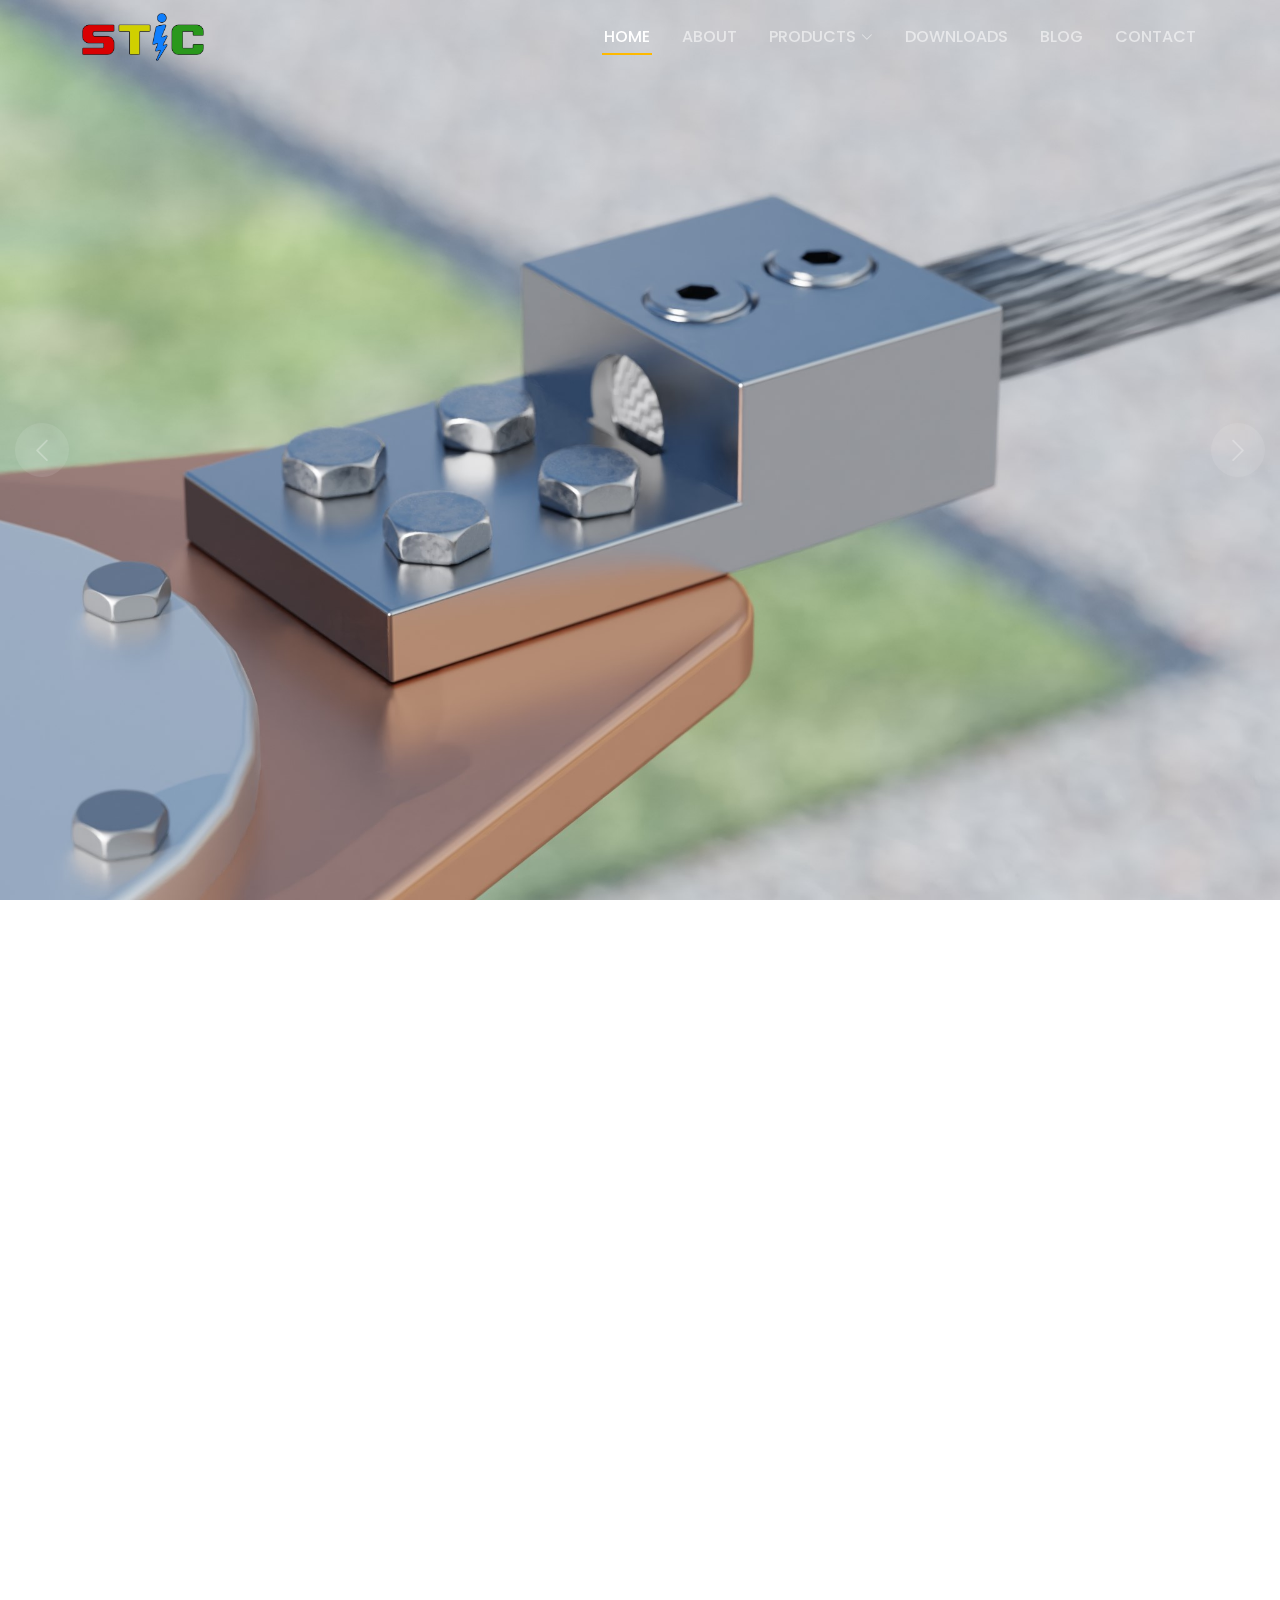
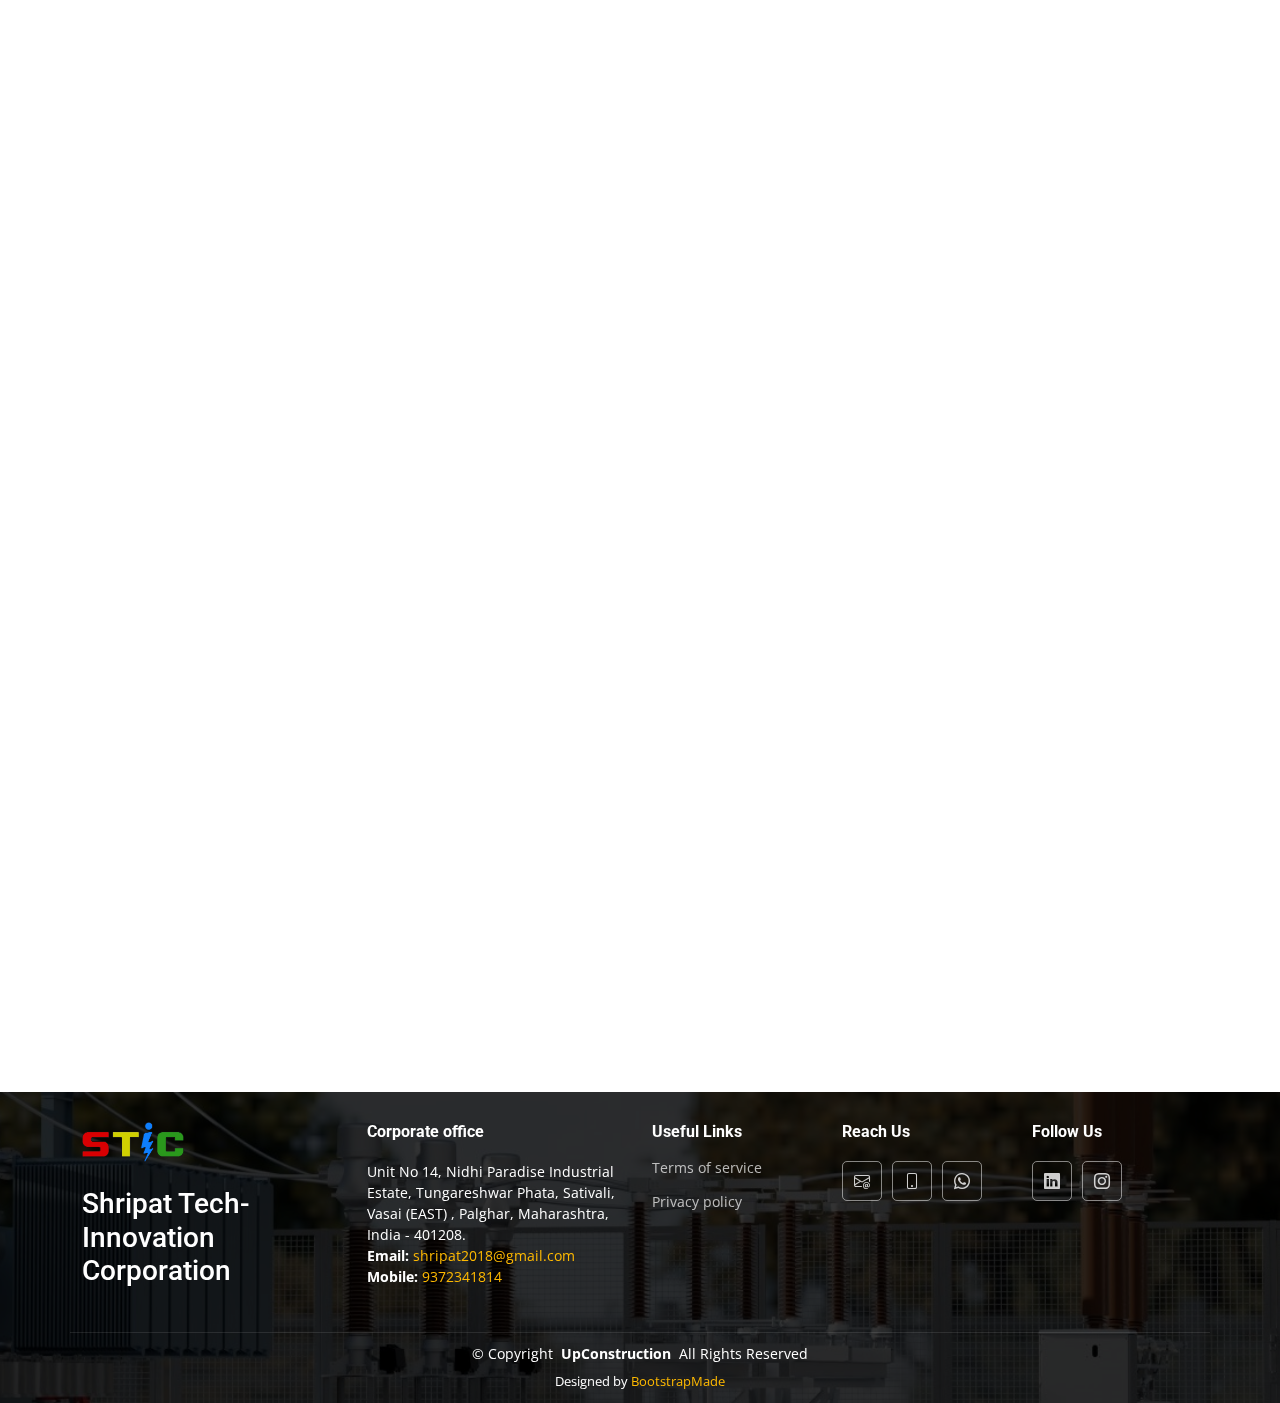
==== commit ae8a4806: "about us page updates" ====
--- a/index.html
+++ b/index.html
@@ -114,39 +114,29 @@
       </div> -->
 
       <div id="section-fqREP4OWmC-carousel" class="carousel slide" data-bs-ride="carousel" data-bs-interval="5000">
-
         <div class="carousel-item">
           <img src="assets/img/hero-carousel/hero-carousel-1.jpg" alt="">
         </div>
-
         <div class="carousel-item active">
           <img src="assets/img/hero-carousel/hero-carousel-2.jpg" alt="">
         </div>
-
         <div class="carousel-item">
           <img src="assets/img/hero-carousel/hero-carousel-3.jpg" alt="">
         </div>
-
         <div class="carousel-item">
           <img src="assets/img/hero-carousel/hero-carousel-4.jpg" alt="">
         </div>
-
         <div class="carousel-item">
           <img src="assets/img/hero-carousel/hero-carousel-5.jpg" alt="">
         </div>
-
         <a class="carousel-control-prev" href="#section-fqREP4OWmC-carousel" role="button" data-bs-slide="prev">
           <span class="carousel-control-prev-icon bi bi-chevron-left" aria-hidden="true"></span>
         </a>
-
         <a class="carousel-control-next" href="#section-fqREP4OWmC-carousel" role="button" data-bs-slide="next">
           <span class="carousel-control-next-icon bi bi-chevron-right" aria-hidden="true"></span>
         </a>
-
-      </div>
-
+      </div>
     </section><!-- /Hero Section -->
-
 
     <!-- Awards Section -->
     <section id="awards" class="awards section"> <!-- getbootstrap : Individual .carousel-item interval  -->
@@ -183,14 +173,11 @@
             <span class="visually-hidden">Next</span>
           </button>
         </div>
-
       </div>
     </section>
-
 
     <!-- key-figures Section -->
     <section id="key-figures" class="key-figures section">
-
       <div class="container section-title" data-aos="fade-up">
         <h2>Key Figure</h2>
         <!-- <p>We are key-figureed</p> -->
@@ -198,7 +185,6 @@
 
       <!-- Section Title -->
       <div class="container" data-aos="fade-up">
-
         <div class="container">
           <div class="row" style="align-items: center; text-align: center;">
             <div class="col-lg-3 col-md-6 col-sm-6">
@@ -228,382 +214,10 @@
           </div>
         </div>
       </div>
-    </section>
-
-
-
-
-    <!-- Services Section -->
-    <section id="services" class="services section" style="display: none;">
-
-      <!-- Section Title -->
-      <div class="container section-title" data-aos="fade-up">
-        <h2>Who we serve</h2>
-        <p>Necessitatibus eius consequatur ex aliquid fuga eum quidem sint consectetur velit</p>
-      </div><!-- End Section Title -->
-
-      <div class="container">
-
-        <div class="row gy-4">
-
-          <div class="col-lg-4 col-md-6" data-aos="fade-up" data-aos-delay="100">
-            <div class="service-item  position-relative">
-              <div class="icon">
-                <i class="fa-solid fa-mountain-city"></i>
-              </div>
-              <h3>Nesciunt Mete</h3>
-              <p>Provident nihil minus qui consequatur non omnis maiores. Eos accusantium minus dolores iure
-                perferendis
-                tempore et consequatur.</p>
-              <a href="#" class="readmore stretched-link">Read more <i class="bi bi-arrow-right"></i></a>
-            </div>
-          </div><!-- End Service Item -->
-
-          <div class="col-lg-4 col-md-6" data-aos="fade-up" data-aos-delay="200">
-            <div class="service-item position-relative">
-              <div class="icon">
-                <i class="fa-solid fa-arrow-up-from-ground-water"></i>
-              </div>
-              <h3>Eosle Commodi</h3>
-              <p>Ut autem aut autem non a. Sint sint sit facilis nam iusto sint. Libero corrupti neque eum hic non
-                ut
-                nesciunt dolorem.</p>
-              <a href="#" class="readmore stretched-link">Read more <i class="bi bi-arrow-right"></i></a>
-            </div>
-          </div><!-- End Service Item -->
-
-          <div class="col-lg-4 col-md-6" data-aos="fade-up" data-aos-delay="300">
-            <div class="service-item position-relative">
-              <div class="icon">
-                <i class="fa-solid fa-compass-drafting"></i>
-              </div>
-              <h3>Ledo Markt</h3>
-              <p>Ut excepturi voluptatem nisi sed. Quidem fuga consequatur. Minus ea aut. Vel qui id voluptas
-                adipisci
-                eos earum corrupti.</p>
-              <a href="#" class="readmore stretched-link">Read more <i class="bi bi-arrow-right"></i></a>
-            </div>
-          </div><!-- End Service Item -->
-
-          <div class="col-lg-4 col-md-6" data-aos="fade-up" data-aos-delay="400">
-            <div class="service-item position-relative">
-              <div class="icon">
-                <i class="fa-solid fa-trowel-bricks"></i>
-              </div>
-              <h3>Asperiores Commodit</h3>
-              <p>Non et temporibus minus omnis sed dolor esse consequatur. Cupiditate sed error ea fuga sit
-                provident
-                adipisci neque.</p>
-              <a href="#" class="readmore stretched-link">Read more <i class="bi bi-arrow-right"></i></a>
-            </div>
-          </div><!-- End Service Item -->
-
-          <div class="col-lg-4 col-md-6" data-aos="fade-up" data-aos-delay="500">
-            <div class="service-item position-relative">
-              <div class="icon">
-                <i class="fa-solid fa-helmet-safety"></i>
-              </div>
-              <h3>Velit Doloremque</h3>
-              <p>Cumque et suscipit saepe. Est maiores autem enim facilis ut aut ipsam corporis aut. Sed animi at
-                autem
-                alias eius labore.</p>
-              <a href="#" class="readmore stretched-link">Read more <i class="bi bi-arrow-right"></i></a>
-            </div>
-          </div><!-- End Service Item -->
-
-          <div class="col-lg-4 col-md-6" data-aos="fade-up" data-aos-delay="600">
-            <div class="service-item position-relative">
-              <div class="icon">
-                <i class="fa-solid fa-arrow-up-from-ground-water"></i>
-              </div>
-              <h3>Dolori Architecto</h3>
-              <p>Hic molestias ea quibusdam eos. Fugiat enim doloremque aut neque non et debitis iure. Corrupti
-                recusandae ducimus enim.</p>
-              <a href="#" class="readmore stretched-link">Read more <i class="bi bi-arrow-right"></i></a>
-            </div>
-          </div><!-- End Service Item -->
-
-        </div>
-
-      </div>
-
-    </section><!-- /Services Section -->
-
-    <!-- Alt Services Section -->
-    <section id="alt-services" class="alt-services section" style="display: none;">
-
-      <div class="container">
-
-        <div class="row justify-content-around gy-4">
-          <div class="features-image col-lg-6" data-aos="fade-up" data-aos-delay="100"><img
-              src="assets/img/alt-services.jpg" alt=""></div>
-
-          <div class="col-lg-5 d-flex flex-column justify-content-center" data-aos="fade-up" data-aos-delay="200">
-            <h3>Enim quis est voluptatibus aliquid consequatur fugiat</h3>
-            <p>Esse voluptas cumque vel exercitationem. Reiciendis est hic accusamus. Non ipsam et sed minima
-              temporibus
-              laudantium. Soluta voluptate sed facere corporis dolores excepturi</p>
-
-            <div class="icon-box d-flex position-relative" data-aos="fade-up" data-aos-delay="300">
-              <i class="bi bi-easel flex-shrink-0"></i>
-              <div>
-                <h4><a href="" class="stretched-link">Lorem Ipsum</a></h4>
-                <p>Voluptatum deleniti atque corrupti quos dolores et quas molestias excepturi sint occaecati
-                  cupiditate
-                  non provident</p>
-              </div>
-            </div><!-- End Icon Box -->
-
-            <div class="icon-box d-flex position-relative" data-aos="fade-up" data-aos-delay="400">
-              <i class="bi bi-patch-check flex-shrink-0"></i>
-              <div>
-                <h4><a href="" class="stretched-link">Nemo Enim</a></h4>
-                <p>At vero eos et accusamus et iusto odio dignissimos ducimus qui blanditiis praesentium voluptatum
-                  deleniti atque</p>
-              </div>
-            </div><!-- End Icon Box -->
-
-            <div class="icon-box d-flex position-relative" data-aos="fade-up" data-aos-delay="500">
-              <i class="bi bi-brightness-high flex-shrink-0"></i>
-              <div>
-                <h4><a href="" class="stretched-link">Dine Pad</a></h4>
-                <p>Explicabo est voluptatum asperiores consequatur magnam. Et veritatis odit. Sunt aut deserunt
-                  minus
-                  aut eligendi omnis</p>
-              </div>
-            </div><!-- End Icon Box -->
-
-            <div class="icon-box d-flex position-relative" data-aos="fade-up" data-aos-delay="600">
-              <i class="bi bi-brightness-high flex-shrink-0"></i>
-              <div>
-                <h4><a href="" class="stretched-link">Tride clov</a></h4>
-                <p>Est voluptatem labore deleniti quis a delectus et. Saepe dolorem libero sit non aspernatur odit
-                  amet.
-                  Et eligendi</p>
-              </div>
-            </div><!-- End Icon Box -->
-
-          </div>
-        </div>
-
-      </div>
-
-    </section><!-- /Alt Services Section -->
-
-
-
-    <!-- Projects Section -->
-    <section id="projects" class="projects section" style="display: none;">
-
-      <!-- Section Title -->
-      <div class="container section-title" data-aos="fade-up">
-        <h2 class="">Projects</h2>
-        <p>Necessitatibus eius consequatur ex aliquid fuga eum quidem sint consectetur velit</p>
-      </div><!-- End Section Title -->
-
-      <div class="container">
-
-        <div class="isotope-layout" data-default-filter="*" data-layout="masonry" data-sort="original-order">
-
-          <ul class="portfolio-filters isotope-filters" data-aos="fade-up" data-aos-delay="100">
-            <li data-filter="*" class="filter-active">All</li>
-            <li data-filter=".filter-remodeling">Remodeling</li>
-            <li data-filter=".filter-construction">Construction</li>
-            <li data-filter=".filter-repairs">Repairs</li>
-            <li data-filter=".filter-design">Design</li>
-          </ul><!-- End Portfolio Filters -->
-
-          <div class="row gy-4 isotope-container" data-aos="fade-up" data-aos-delay="200">
-
-            <div class="col-lg-4 col-md-6 portfolio-item isotope-item filter-remodeling">
-              <div class="portfolio-content h-100">
-                <img src="assets/img/projects/remodeling-1.jpg" class="img-fluid" alt="">
-                <div class="portfolio-info">
-                  <h4>App 1</h4>
-                  <p>Lorem ipsum, dolor sit amet consectetur</p>
-                  <a href="assets/img/projects/remodeling-1.jpg" title="App 1" data-gallery="portfolio-gallery-app"
-                    class="glightbox preview-link"><i class="bi bi-zoom-in"></i></a>
-                  <a href="project-details.html" title="More Details" class="details-link"><i
-                      class="bi bi-link-45deg"></i></a>
-                </div>
-              </div>
-            </div><!-- End Portfolio Item -->
-
-            <div class="col-lg-4 col-md-6 portfolio-item isotope-item filter-construction">
-              <div class="portfolio-content h-100">
-                <img src="assets/img/projects/construction-1.jpg" class="img-fluid" alt="">
-                <div class="portfolio-info">
-                  <h4>Product 1</h4>
-                  <p>Lorem ipsum, dolor sit amet consectetur</p>
-                  <a href="assets/img/projects/construction-1.jpg" title="Product 1"
-                    data-gallery="portfolio-gallery-product" class="glightbox preview-link"><i
-                      class="bi bi-zoom-in"></i></a>
-                  <a href="project-details.html" title="More Details" class="details-link"><i
-                      class="bi bi-link-45deg"></i></a>
-                </div>
-              </div>
-            </div><!-- End Portfolio Item -->
-
-            <div class="col-lg-4 col-md-6 portfolio-item isotope-item filter-repairs">
-              <div class="portfolio-content h-100">
-                <img src="assets/img/projects/repairs-1.jpg" class="img-fluid" alt="">
-                <div class="portfolio-info">
-                  <h4>Branding 1</h4>
-                  <p>Lorem ipsum, dolor sit amet consectetur</p>
-                  <a href="assets/img/projects/repairs-1.jpg" title="Branding 1"
-                    data-gallery="portfolio-gallery-branding" class="glightbox preview-link"><i
-                      class="bi bi-zoom-in"></i></a>
-                  <a href="project-details.html" title="More Details" class="details-link"><i
-                      class="bi bi-link-45deg"></i></a>
-                </div>
-              </div>
-            </div><!-- End Portfolio Item -->
-
-            <div class="col-lg-4 col-md-6 portfolio-item isotope-item filter-design">
-              <div class="portfolio-content h-100">
-                <img src="assets/img/projects/design-1.jpg" class="img-fluid" alt="">
-                <div class="portfolio-info">
-                  <h4>Books 1</h4>
-                  <p>Lorem ipsum, dolor sit amet consectetur</p>
-                  <a href="assets/img/projects/design-1.jpg" title="Branding 1" data-gallery="portfolio-gallery-book"
-                    class="glightbox preview-link"><i class="bi bi-zoom-in"></i></a>
-                  <a href="project-details.html" title="More Details" class="details-link"><i
-                      class="bi bi-link-45deg"></i></a>
-                </div>
-              </div>
-            </div><!-- End Portfolio Item -->
-
-            <div class="col-lg-4 col-md-6 portfolio-item isotope-item filter-remodeling">
-              <div class="portfolio-content h-100">
-                <img src="assets/img/projects/remodeling-2.jpg" class="img-fluid" alt="">
-                <div class="portfolio-info">
-                  <h4>App 2</h4>
-                  <p>Lorem ipsum, dolor sit amet consectetur</p>
-                  <a href="assets/img/projects/remodeling-2.jpg" title="App 2" data-gallery="portfolio-gallery-app"
-                    class="glightbox preview-link"><i class="bi bi-zoom-in"></i></a>
-                  <a href="project-details.html" title="More Details" class="details-link"><i
-                      class="bi bi-link-45deg"></i></a>
-                </div>
-              </div>
-            </div><!-- End Portfolio Item -->
-
-            <div class="col-lg-4 col-md-6 portfolio-item isotope-item filter-construction">
-              <div class="portfolio-content h-100">
-                <img src="assets/img/projects/construction-2.jpg" class="img-fluid" alt="">
-                <div class="portfolio-info">
-                  <h4>Product 2</h4>
-                  <p>Lorem ipsum, dolor sit amet consectetur</p>
-                  <a href="assets/img/projects/construction-2.jpg" title="Product 2"
-                    data-gallery="portfolio-gallery-product" class="glightbox preview-link"><i
-                      class="bi bi-zoom-in"></i></a>
-                  <a href="project-details.html" title="More Details" class="details-link"><i
-                      class="bi bi-link-45deg"></i></a>
-                </div>
-              </div>
-            </div><!-- End Portfolio Item -->
-
-            <div class="col-lg-4 col-md-6 portfolio-item isotope-item filter-repairs">
-              <div class="portfolio-content h-100">
-                <img src="assets/img/projects/repairs-2.jpg" class="img-fluid" alt="">
-                <div class="portfolio-info">
-                  <h4>Branding 2</h4>
-                  <p>Lorem ipsum, dolor sit amet consectetur</p>
-                  <a href="assets/img/projects/repairs-2.jpg" title="Branding 2"
-                    data-gallery="portfolio-gallery-branding" class="glightbox preview-link"><i
-                      class="bi bi-zoom-in"></i></a>
-                  <a href="project-details.html" title="More Details" class="details-link"><i
-                      class="bi bi-link-45deg"></i></a>
-                </div>
-              </div>
-            </div><!-- End Portfolio Item -->
-
-            <div class="col-lg-4 col-md-6 portfolio-item isotope-item filter-design">
-              <div class="portfolio-content h-100">
-                <img src="assets/img/projects/design-2.jpg" class="img-fluid" alt="">
-                <div class="portfolio-info">
-                  <h4>Books 2</h4>
-                  <p>Lorem ipsum, dolor sit amet consectetur</p>
-                  <a href="assets/img/projects/design-2.jpg" title="Branding 2" data-gallery="portfolio-gallery-book"
-                    class="glightbox preview-link"><i class="bi bi-zoom-in"></i></a>
-                  <a href="project-details.html" title="More Details" class="details-link"><i
-                      class="bi bi-link-45deg"></i></a>
-                </div>
-              </div>
-            </div><!-- End Portfolio Item -->
-
-            <div class="col-lg-4 col-md-6 portfolio-item isotope-item filter-remodeling">
-              <div class="portfolio-content h-100">
-                <img src="assets/img/projects/remodeling-3.jpg" class="img-fluid" alt="">
-                <div class="portfolio-info">
-                  <h4>App 3</h4>
-                  <p>Lorem ipsum, dolor sit amet consectetur</p>
-                  <a href="assets/img/projects/remodeling-3.jpg" title="App 3" data-gallery="portfolio-gallery-app"
-                    class="glightbox preview-link"><i class="bi bi-zoom-in"></i></a>
-                  <a href="project-details.html" title="More Details" class="details-link"><i
-                      class="bi bi-link-45deg"></i></a>
-                </div>
-              </div>
-            </div><!-- End Portfolio Item -->
-
-            <div class="col-lg-4 col-md-6 portfolio-item isotope-item filter-construction">
-              <div class="portfolio-content h-100">
-                <img src="assets/img/projects/construction-3.jpg" class="img-fluid" alt="">
-                <div class="portfolio-info">
-                  <h4>Product 3</h4>
-                  <p>Lorem ipsum, dolor sit amet consectetur</p>
-                  <a href="assets/img/projects/construction-3.jpg" title="Product 3"
-                    data-gallery="portfolio-gallery-product" class="glightbox preview-link"><i
-                      class="bi bi-zoom-in"></i></a>
-                  <a href="project-details.html" title="More Details" class="details-link"><i
-                      class="bi bi-link-45deg"></i></a>
-                </div>
-              </div>
-            </div><!-- End Portfolio Item -->
-
-            <div class="col-lg-4 col-md-6 portfolio-item isotope-item filter-repairs">
-              <div class="portfolio-content h-100">
-                <img src="assets/img/projects/repairs-3.jpg" class="img-fluid" alt="">
-                <div class="portfolio-info">
-                  <h4>Branding 3</h4>
-                  <p>Lorem ipsum, dolor sit amet consectetur</p>
-                  <a href="assets/img/projects/repairs-3.jpg" title="Branding 2"
-                    data-gallery="portfolio-gallery-branding" class="glightbox preview-link"><i
-                      class="bi bi-zoom-in"></i></a>
-                  <a href="project-details.html" title="More Details" class="details-link"><i
-                      class="bi bi-link-45deg"></i></a>
-                </div>
-              </div>
-            </div><!-- End Portfolio Item -->
-
-            <div class="col-lg-4 col-md-6 portfolio-item isotope-item filter-design">
-              <div class="portfolio-content h-100">
-                <img src="assets/img/projects/design-3.jpg" class="img-fluid" alt="">
-                <div class="portfolio-info">
-                  <h4>Books 3</h4>
-                  <p>Lorem ipsum, dolor sit amet consectetur</p>
-                  <a href="assets/img/projects/design-3.jpg" title="Branding 3" data-gallery="portfolio-gallery-book"
-                    class="glightbox preview-link"><i class="bi bi-zoom-in"></i></a>
-                  <a href="project-details.html" title="More Details" class="details-link"><i
-                      class="bi bi-link-45deg"></i></a>
-                </div>
-              </div>
-            </div><!-- End Portfolio Item -->
-
-          </div><!-- End Portfolio Container -->
-
-        </div>
-
-      </div>
-
-    </section><!-- /Projects Section -->
-
-
-
-
-
-    <!-- customers Section -->
+    </section>  
+
+    <!------------------------------------------------- customers Logo Section ------------------------------------------------->
     <section id="customers" class="customers section">
-
       <!-- Section Title -->
       <div class="container section-title" data-aos="fade-up">
         <h2>Customers</h2>
@@ -611,8 +225,6 @@
       </div><!-- End Section Title -->
 
       <div class="container" data-aos="fade-up" data-aos-delay="100">
-
-
         <marquee width="100%" direction="left">
           <img src="assets/img/customers-logos/ad0.png" alt="...">
           <img src="assets/img/customers-logos/ad1.jpg" alt="...">
@@ -629,206 +241,9 @@
           <img src="assets/img/customers-logos/td13.jpg" alt="...">
           <img src="assets/img/customers-logos/td14.jpg" alt="...">
         </marquee>
-
-        <!--         <marquee class="blink" width="100%" direction="right">
-          <img src="assets/img/customers-logos/ad0.png" alt="...">
-          <img src="assets/img/customers-logos/ad1.jpg" alt="...">
-          <img src="assets/img/customers-logos/ad2.jpg" alt="...">
-          <img src="assets/img/customers-logos/ad3.jpg" alt="...">
-          <img src="assets/img/customers-logos/ad4.jpg" alt="...">
-          <img src="assets/img/customers-logos/ad5.jpg" alt="...">
-          <img src="assets/img/customers-logos/ad6.jpg" alt="...">
-          <img src="assets/img/customers-logos/ad7.jpg" alt="...">
-          <img src="assets/img/customers-logos/ad9.jpg" alt="...">
-          <img src="assets/img/customers-logos/ad10.jpg" alt="...">
-          <img src="assets/img/customers-logos/td11.jpg" alt="...">
-          <img src="assets/img/customers-logos/td12.jpg" alt="...">
-          <img src="assets/img/customers-logos/td13.jpg" alt="...">
-          <img src="assets/img/customers-logos/td14.jpg" alt="...">
-        </marquee> -->
-
       </div>
     </section>
-
-    <!-- <section id="testimonials" class="testimonials section" >
-      <div id="carouselExampleInterval" class="carousel slide" data-bs-ride="carousel">
-        <div class="carousel-inner" style="text-align: -webkit-center;">
-          <div class="carousel-item active" data-bs-interval="10000">
-            <img src="assets/img/customers-logos/ad0.png" class="d-block w-25" alt="...">
-          </div>
-          <div class="carousel-item" data-bs-interval="10000">
-            <img src="assets/img/customers-logos/ad1.jpg" class="d-block w-25" alt="...">
-          </div>
-          <div class="carousel-item" data-bs-interval="10000">
-            <img src="assets/img/customers-logos/ad2.jpg" class="d-block w-25" alt="...">
-          </div>
-        </div>
-        <button class="carousel-control-prev" type="button" data-bs-target="#carouselExampleInterval" data-bs-slide="prev">
-          <span class="carousel-control-prev-icon" aria-hidden="true"></span>
-          <span class="visually-hidden">Previous</span>
-        </button>
-        <button class="carousel-control-next" type="button" data-bs-target="#carouselExampleInterval" data-bs-slide="next">
-          <span class="carousel-control-next-icon" aria-hidden="true"></span>
-          <span class="visually-hidden">Next</span>
-        </button>
-      </div>
-    </section> -->
-
-    <!-- customers Section -->
-    <section id="customers" class="customers section" style="display: none;">
-
-      <!-- Section Title -->
-      <div class="container section-title" data-aos="fade-up">
-        <h2>Customers</h2>
-        <p>Our Customer</p>
-      </div><!-- End Section Title -->
-
-      <div class="container" data-aos="fade-up" data-aos-delay="100">
-
-        <div class="swiper">
-          <script type="application/json" class="swiper-config">
-            {
-              "loop": true,
-              "speed": 600,
-              "autoplay": {
-                "delay": 5000
-              },
-              "slidesPerView": "auto",
-              "pagination": {
-                "el": ".swiper-pagination",
-                "type": "bullets",
-                "clickable": true
-              },
-              "breakpoints": {
-                 "320":{
-                  "slidesPerView": 1,
-                  "spaceBetween": 40
-                },
-                "1200": {
-                  "slidesPerView": 2,
-                  "spaceBetween": 20
-                }
-              }
-            }
-          </script>
-          <div class="swiper-wrapper">
-
-            <div style="width: 400px !important;" class="swiper-slide">
-              <div class="customer-wrap">
-                <div class="customer-item">
-                  <!-- <img src="assets/img/customers/customers-1.jpg" class="customer-img" alt=""> -->
-                  <img src="assets/img/customers-logos/ad0.png" class="customer-img" alt="">
-                  <!-- <h3>Saul Goodman</h3>
-                  <h4>Ceo &amp; Founder</h4> -->
-                  <!-- <div class="stars">
-                    <i class="bi bi-star-fill"></i><i class="bi bi-star-fill"></i><i class="bi bi-star-fill"></i><i
-                      class="bi bi-star-fill"></i><i class="bi bi-star-fill"></i>
-                  </div> -->
-                  <!-- <p>
-                    <i class="bi bi-quote quote-icon-left"></i>
-                    <span>Proin iaculis purus consequat sem cure digni ssim donec porttitora entum suscipit rhoncus.
-                      Accusantium quam, ultricies eget id, aliquam eget nibh et. Maecen aliquam, risus at semper.</span>
-                    <i class="bi bi-quote quote-icon-right"></i>
-                  </p> -->
-                </div>
-              </div>
-            </div><!-- End customer item -->
-
-            <div class="swiper-slide" style="width: 400px !important;">
-              <div class="customer-wrap">
-                <div class="customer-item">
-                  <img src="assets/img/customers/customers-2.jpg" class="customer-img" alt="">
-                  <h3>Sara Wilsson</h3>
-                  <h4>Designer</h4>
-                  <!-- <div class="stars">
-                    <i class="bi bi-star-fill"></i><i class="bi bi-star-fill"></i><i class="bi bi-star-fill"></i><i
-                      class="bi bi-star-fill"></i><i class="bi bi-star-fill"></i>
-                  </div> -->
-                  <p>
-                    <i class="bi bi-quote quote-icon-left"></i>
-                    <span>Export tempor illum tamen malis malis eram quae irure esse labore quem cillum quid cillum
-                      eram
-                      malis quorum velit fore eram velit sunt aliqua noster fugiat irure amet legam anim
-                      culpa.</span>
-                    <i class="bi bi-quote quote-icon-right"></i>
-                  </p>
-                </div>
-              </div>
-            </div><!-- End customer item -->
-
-            <!-- <div class="swiper-slide">
-              <div class="customer-wrap">
-                <div class="customer-item">
-                  <img src="assets/img/customers/customers-3.jpg" class="customer-img" alt="">
-                  <h3>Jena Karlis</h3>
-                  <h4>Store Owner</h4> -->
-            <!-- <div class="stars">
-                    <i class="bi bi-star-fill"></i><i class="bi bi-star-fill"></i><i class="bi bi-star-fill"></i><i
-                      class="bi bi-star-fill"></i><i class="bi bi-star-fill"></i>
-                  </div> -->
-            <!-- <p>
-                    <i class="bi bi-quote quote-icon-left"></i>
-                    <span>Enim nisi quem export duis labore cillum quae magna enim sint quorum nulla quem veniam duis
-                      minim tempor labore quem eram duis noster aute amet eram fore quis sint minim.</span>
-                    <i class="bi bi-quote quote-icon-right"></i>
-                  </p>
-                </div>
-              </div>
-            </div> --><!-- End customer item -->
-
-
-
-            <!-- <div class="swiper-slide">
-              <div class="customer-wrap">
-                <div class="customer-item">
-                  <img src="assets/img/customers/customers-4.jpg" class="customer-img" alt="">
-                  <h3>Matt Brandon</h3>
-                  <h4>Freelancer</h4> -->
-            <!-- <div class="stars">
-                    <i class="bi bi-star-fill"></i><i class="bi bi-star-fill"></i><i class="bi bi-star-fill"></i><i
-                      class="bi bi-star-fill"></i><i class="bi bi-star-fill"></i>
-                  </div> -->
-            <!--  <p>
-                    <i class="bi bi-quote quote-icon-left"></i>
-                    <span>Fugiat enim eram quae cillum dolore dolor amet nulla culpa multos export minim fugiat minim
-                      velit minim dolor enim duis veniam ipsum anim magna sunt elit fore quem dolore labore illum
-                      veniam.</span>
-                    <i class="bi bi-quote quote-icon-right"></i>
-                  </p>
-                </div>
-              </div>
-            </div> --><!-- End customer item -->
-
-            <!-- <div class="swiper-slide">
-              <div class="customer-wrap">
-                <div class="customer-item">
-                  <img src="assets/img/customers/customers-5.jpg" class="customer-img" alt="">
-                  <h3>John Larson</h3>
-                  <h4>Entrepreneur</h4> -->
-            <!-- <div class="stars">
-                    <i class="bi bi-star-fill"></i><i class="bi bi-star-fill"></i><i class="bi bi-star-fill"></i><i
-                      class="bi bi-star-fill"></i><i class="bi bi-star-fill"></i>
-                  </div> -->
-            <!-- <p>
-                    <i class="bi bi-quote quote-icon-left"></i>
-                    <span>Quis quorum aliqua sint quem legam fore sunt eram irure aliqua veniam tempor noster veniam
-                      enim culpa labore duis sunt culpa nulla illum cillum fugiat legam esse veniam culpa fore nisi
-                      cillum quid.</span>
-                    <i class="bi bi-quote quote-icon-right"></i>
-                  </p>
-                </div>
-              </div>
-            </div> --><!-- End customer item -->
-
-          </div>
-          <div class="swiper-pagination"></div>
-        </div>
-
-      </div>
-
-    </section><!-- /customers Section -->
-
-    <!-- Testimonials Section -->
+    <!--------------------------------------------------- Testimonials Section --------------------------------------------------->
     <section id="testimonials" class="testimonials section">
 
       <!-- Section Title -->
@@ -873,10 +288,10 @@
                   <img src="assets/img/testimonials/testimonials-1.jpg" class="testimonial-img" alt="">
                   <h3>Saul Goodman</h3>
                   <h4>Ceo &amp; Founder</h4>
-                  <!-- <div class="stars">
+                  <div class="stars">
                     <i class="bi bi-star-fill"></i><i class="bi bi-star-fill"></i><i class="bi bi-star-fill"></i><i
                       class="bi bi-star-fill"></i><i class="bi bi-star-fill"></i>
-                  </div> -->
+                  </div>
                   <p>
                     <i class="bi bi-quote quote-icon-left"></i>
                     <span>Proin iaculis purus consequat sem cure digni ssim donec porttitora entum suscipit rhoncus.
@@ -894,10 +309,10 @@
                   <img src="assets/img/testimonials/testimonials-2.jpg" class="testimonial-img" alt="">
                   <h3>Sara Wilsson</h3>
                   <h4>Designer</h4>
-                  <!-- <div class="stars">
+                  <div class="stars">
                     <i class="bi bi-star-fill"></i><i class="bi bi-star-fill"></i><i class="bi bi-star-fill"></i><i
                       class="bi bi-star-fill"></i><i class="bi bi-star-fill"></i>
-                  </div> -->
+                  </div>
                   <p>
                     <i class="bi bi-quote quote-icon-left"></i>
                     <span>Export tempor illum tamen malis malis eram quae irure esse labore quem cillum quid cillum
@@ -916,10 +331,10 @@
                   <img src="assets/img/testimonials/testimonials-3.jpg" class="testimonial-img" alt="">
                   <h3>Jena Karlis</h3>
                   <h4>Store Owner</h4>
-                  <!-- <div class="stars">
+                  <div class="stars">
                     <i class="bi bi-star-fill"></i><i class="bi bi-star-fill"></i><i class="bi bi-star-fill"></i><i
                       class="bi bi-star-fill"></i><i class="bi bi-star-fill"></i>
-                  </div> -->
+                  </div>
                   <p>
                     <i class="bi bi-quote quote-icon-left"></i>
                     <span>Enim nisi quem export duis labore cillum quae magna enim sint quorum nulla quem veniam
@@ -939,10 +354,10 @@
                   <img src="assets/img/testimonials/testimonials-4.jpg" class="testimonial-img" alt="">
                   <h3>Matt Brandon</h3>
                   <h4>Freelancer</h4>
-                  <!-- <div class="stars">
+                  <div class="stars">
                     <i class="bi bi-star-fill"></i><i class="bi bi-star-fill"></i><i class="bi bi-star-fill"></i><i
                       class="bi bi-star-fill"></i><i class="bi bi-star-fill"></i>
-                  </div> -->
+                  </div>
                   <p>
                     <i class="bi bi-quote quote-icon-left"></i>
                     <span>Fugiat enim eram quae cillum dolore dolor amet nulla culpa multos export minim fugiat
@@ -961,10 +376,10 @@
                   <img src="assets/img/testimonials/testimonials-5.jpg" class="testimonial-img" alt="">
                   <h3>John Larson</h3>
                   <h4>Entrepreneur</h4>
-                  <!-- <div class="stars">
+                  <div class="stars">
                     <i class="bi bi-star-fill"></i><i class="bi bi-star-fill"></i><i class="bi bi-star-fill"></i><i
                       class="bi bi-star-fill"></i><i class="bi bi-star-fill"></i>
-                  </div> -->
+                  </div>
                   <p>
                     <i class="bi bi-quote quote-icon-left"></i>
                     <span>Quis quorum aliqua sint quem legam fore sunt eram irure aliqua veniam tempor noster veniam
--- a/assets/css/main.css
+++ b/assets/css/main.css
@@ -457,7 +457,7 @@
 }
 
 .footer .footer-top {
-  padding-top: 50px;
+  padding-top: 30px;
 }
 
 .footer .footer-about .logo {
@@ -510,7 +510,7 @@
 }
 
 .footer .footer-links {
-  margin-bottom: 10px;
+  margin-bottom: 5px;
 }
 
 .footer .footer-links ul {
@@ -550,8 +550,10 @@
 }
 
 .footer .copyright {
-  padding-top: 25px;
-  padding-bottom: 25px;
+  /* padding-top: 25px;
+  padding-bottom: 25px; */
+  padding-top: 10px;
+  padding-bottom: 10px;
   border-top: 1px solid color-mix(in srgb, var(--default-color), transparent 90%);
 }
 
@@ -653,7 +655,8 @@
   background-size: cover;
   background-position: center;
   background-repeat: no-repeat;
-  padding: 160px 0 60px 0;
+  /* padding: 160px 0 60px 0; */
+  padding: 100px 0 40px 0;
   text-align: center;
   position: relative;
 }
